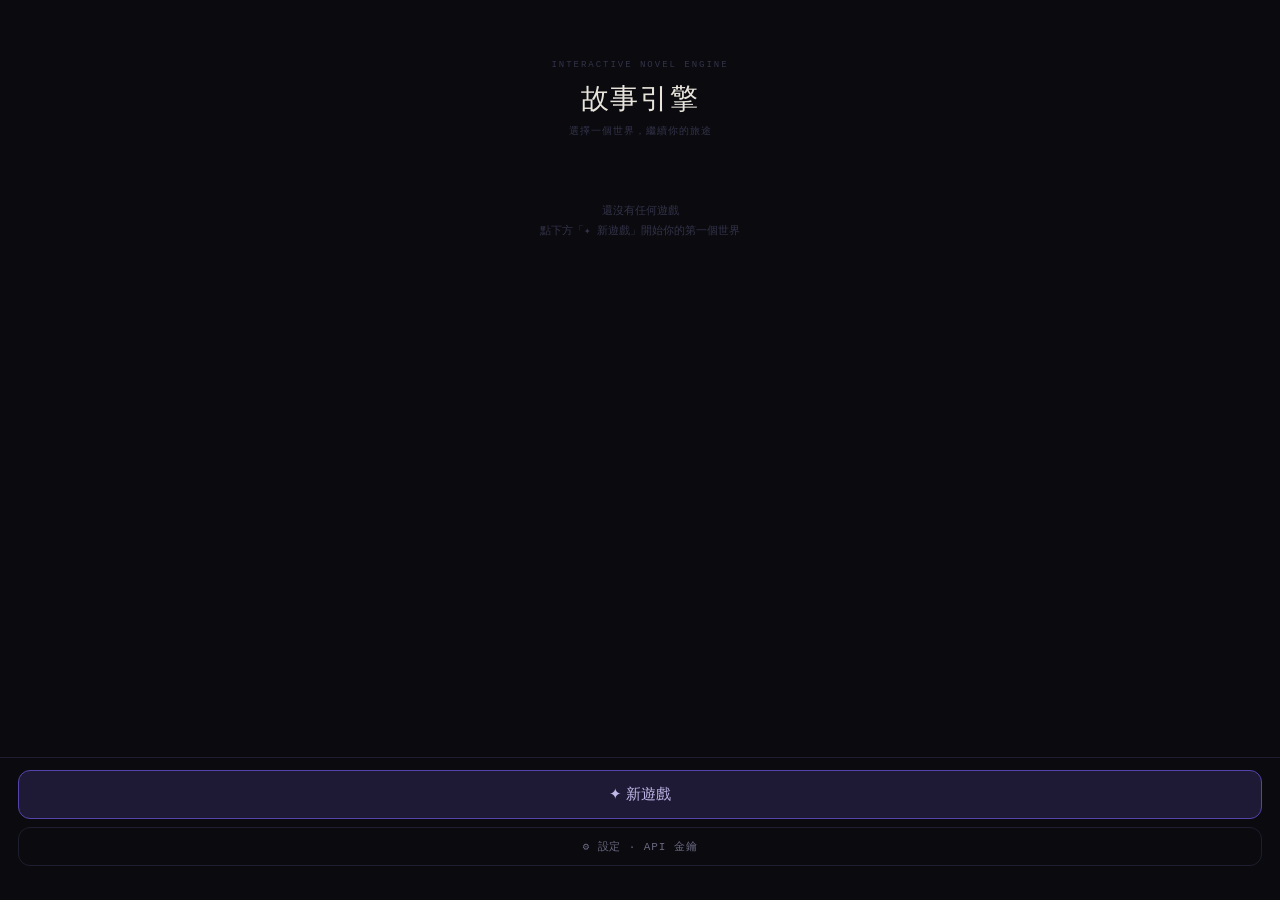
==== novel-engine.html @ ce4011a7 "Add files via upload" ====
<!DOCTYPE html>
<html lang="zh-Hant">
<head>
<meta charset="UTF-8">
<meta name="viewport" content="width=device-width, initial-scale=1.0, maximum-scale=1.0, user-scalable=no">
<title>故事引擎</title>
<style>
:root {
  --bg:#0a0a0f; --bg-card:#0f0f1a; --bg-input:#0d0d1f; --bg-hover:#14142a;
  --border:#1e1e30; --border-md:#2a2a40; --border-hi:#5544aa;
  --text-primary:#e8e4dc; --text-secondary:#c0bcd8; --text-muted:#6a6880; --text-dim:#33334a;
  --accent:#5544aa; --accent-light:#7766cc;
  --green:#44aa66; --amber:#cc9944; --red:#cc4455;
  --mono:'Courier New',Courier,monospace; --serif:Georgia,'Times New Roman',serif;
  --r:12px; --rs:8px;
}
*{margin:0;padding:0;box-sizing:border-box;-webkit-tap-highlight-color:transparent;}
html,body{height:100%;background:var(--bg);color:var(--text-primary);font-family:var(--serif);overflow:hidden;}

/* ── Router ── */
.screen{position:fixed;inset:0;display:flex;flex-direction:column;background:var(--bg);opacity:0;pointer-events:none;transition:opacity 0.18s;overflow:hidden;}
.screen.active{opacity:1;pointer-events:all;}

/* ── Shared ── */
.top-bar{padding:52px 18px 12px;display:flex;align-items:center;justify-content:space-between;border-bottom:1px solid var(--border);flex-shrink:0;}
.top-bar-title{font-size:15px;color:var(--text-primary);letter-spacing:.04em;}
.btn-back{font-family:var(--mono);font-size:11px;color:var(--accent-light);cursor:pointer;padding:4px 0;background:none;border:none;letter-spacing:.05em;}
.btn-back:active{opacity:.6;}

.scroll-body{flex:1;overflow-y:auto;-webkit-overflow-scrolling:touch;padding:18px 18px 32px;display:flex;flex-direction:column;gap:20px;}
.section{display:flex;flex-direction:column;gap:10px;}
.section-header{font-family:var(--mono);font-size:9px;color:var(--text-dim);letter-spacing:.2em;text-transform:uppercase;padding-bottom:6px;border-bottom:1px solid var(--border);}
.field-label{font-family:var(--mono);font-size:10px;color:#6666aa;letter-spacing:.1em;margin-bottom:5px;}
.field-hint{font-family:var(--mono);font-size:9px;color:var(--text-dim);line-height:1.55;margin-bottom:6px;}

.input-text{width:100%;background:var(--bg-input);border:1px solid var(--border-md);border-radius:var(--rs);padding:11px 13px;color:var(--text-secondary);font-family:var(--mono);font-size:12px;outline:none;caret-color:var(--accent-light);transition:border-color .15s;-webkit-appearance:none;}
.input-text:focus{border-color:var(--border-hi);}
.input-text::placeholder{color:var(--text-dim);}

.input-textarea{width:100%;background:var(--bg-input);border:1px solid var(--border-md);border-radius:var(--rs);padding:11px 13px;color:var(--text-secondary);font-family:var(--mono);font-size:11px;line-height:1.65;outline:none;resize:none;caret-color:var(--accent-light);transition:border-color .15s;-webkit-appearance:none;}
.input-textarea:focus{border-color:var(--border-hi);}
.input-textarea::placeholder{color:var(--text-dim);}

.bottom-bar{padding:13px 18px 34px;border-top:1px solid var(--border);display:flex;gap:10px;flex-shrink:0;}
.btn-primary{flex:1;padding:13px;background:#1e1a35;border:1px solid var(--border-hi);border-radius:var(--r);color:#c0b8e8;font-family:var(--serif);font-size:14px;cursor:pointer;text-align:center;transition:background .15s,opacity .15s;-webkit-appearance:none;}
.btn-primary:active{background:#2a2448;opacity:.9;}
.btn-primary:disabled{opacity:.4;cursor:not-allowed;}
.btn-ghost{padding:13px 16px;background:transparent;border:1px solid var(--border-md);border-radius:var(--r);color:var(--text-muted);font-family:var(--mono);font-size:11px;cursor:pointer;white-space:nowrap;transition:border-color .15s,opacity .15s;-webkit-appearance:none;}
.btn-ghost:active{opacity:.6;}

.spinner{display:inline-block;width:13px;height:13px;border:2px solid var(--border-md);border-top-color:var(--accent-light);border-radius:50%;animation:spin .7s linear infinite;vertical-align:middle;margin-right:6px;}
@keyframes spin{to{transform:rotate(360deg);}}

#toast{position:fixed;bottom:90px;left:50%;transform:translateX(-50%) translateY(16px);background:#1e1a35;border:1px solid var(--border-hi);border-radius:20px;padding:8px 18px;font-family:var(--mono);font-size:11px;color:#c0b8e8;opacity:0;pointer-events:none;transition:opacity .2s,transform .2s;z-index:9999;white-space:nowrap;max-width:90vw;text-align:center;}
#toast.show{opacity:1;transform:translateX(-50%) translateY(0);}

/* ── HOME ── */
.hero{padding:60px 18px 24px;text-align:center;flex-shrink:0;}
.hero-eyebrow{font-family:var(--mono);font-size:9px;color:var(--text-dim);letter-spacing:.22em;text-transform:uppercase;margin-bottom:10px;}
.hero-title{font-size:28px;color:var(--text-primary);letter-spacing:.06em;margin-bottom:6px;}
.hero-sub{font-family:var(--mono);font-size:10px;color:var(--text-dim);letter-spacing:.1em;}
.home-list-label{padding:0 18px 8px;font-family:var(--mono);font-size:9px;color:var(--text-dim);letter-spacing:.18em;text-transform:uppercase;flex-shrink:0;}
.game-list{flex:1;overflow-y:auto;-webkit-overflow-scrolling:touch;padding:0 18px 8px;display:flex;flex-direction:column;gap:8px;}
.game-card{width:100%;padding:14px;background:var(--bg-card);border:1px solid var(--border);border-radius:var(--r);cursor:pointer;display:flex;align-items:center;gap:12px;transition:border-color .15s,background .15s;text-align:left;-webkit-appearance:none;}
.game-card:active{background:var(--bg-hover);border-color:var(--border-md);}
.game-icon{width:46px;height:46px;border-radius:10px;background:#1a1a30;border:1px solid #2a2a45;display:flex;align-items:center;justify-content:center;font-size:22px;flex-shrink:0;}
.game-info{flex:1;min-width:0;}
.game-name{font-size:13px;color:var(--text-primary);margin-bottom:4px;white-space:nowrap;overflow:hidden;text-overflow:ellipsis;}
.game-meta{font-family:var(--mono);font-size:10px;color:var(--text-muted);}
.game-arrow{color:var(--border-md);font-size:16px;flex-shrink:0;}
.home-empty{padding:40px 18px;text-align:center;font-family:var(--mono);font-size:11px;color:var(--text-dim);line-height:1.8;}
.home-actions{padding:12px 18px 34px;display:flex;flex-direction:column;gap:8px;border-top:1px solid var(--border);flex-shrink:0;}
.btn-new-game{width:100%;padding:14px;background:#1e1a35;border:1px solid var(--border-hi);border-radius:var(--r);color:#c0b8e8;font-family:var(--serif);font-size:15px;cursor:pointer;text-align:center;transition:background .15s;-webkit-appearance:none;}
.btn-new-game:active{background:#2a2448;}
.btn-settings-link{width:100%;padding:11px;background:transparent;border:1px solid var(--border);border-radius:var(--r);color:var(--text-muted);font-family:var(--mono);font-size:11px;cursor:pointer;text-align:center;letter-spacing:.08em;transition:border-color .15s;-webkit-appearance:none;}
.btn-settings-link:active{opacity:.7;}

/* ── SETTINGS ── */
.api-row{display:flex;gap:8px;align-items:center;}
.api-input{flex:1;background:var(--bg-input);border:1px solid var(--border-md);border-radius:var(--rs);padding:10px 12px;color:#5566aa;font-family:var(--mono);font-size:11px;outline:none;-webkit-appearance:none;transition:border-color .15s;}
.api-input:focus{border-color:var(--border-hi);}
.api-badge{font-family:var(--mono);font-size:9px;padding:5px 10px;border-radius:20px;white-space:nowrap;flex-shrink:0;}
.badge-ok{background:#0e1a14;color:var(--green);border:1px solid #225533;}
.badge-none{background:#1a1a0e;color:var(--amber);border:1px solid #333322;}
.model-grid{display:flex;gap:7px;}
.model-chip{flex:1;padding:9px 6px;border-radius:var(--rs);background:var(--bg-card);border:1px solid var(--border-md);font-family:var(--mono);font-size:9px;color:var(--text-muted);text-align:center;cursor:pointer;line-height:1.6;transition:background .15s,border-color .15s,color .15s;-webkit-appearance:none;}
.model-chip.active{background:#1a1a30;border-color:var(--border-hi);color:#9988cc;}
.model-chip:active{opacity:.7;}
.prompt-block{background:#080810;border:1px solid var(--border);border-radius:var(--rs);overflow:hidden;}
.prompt-preview{padding:10px 12px;font-family:var(--mono);font-size:10px;color:#44445a;line-height:1.7;}
.prompt-footer{border-top:1px solid var(--border);padding:7px 12px;display:flex;justify-content:flex-end;}
.btn-edit-prompt{font-family:var(--mono);font-size:10px;color:var(--accent-light);cursor:pointer;background:none;border:none;letter-spacing:.05em;padding:2px 0;}
.btn-edit-prompt:active{opacity:.6;}
.interval-row{display:flex;align-items:center;gap:10px;}
.input-number{width:64px;background:var(--bg-input);border:1px solid var(--border-md);border-radius:var(--rs);padding:10px 12px;color:var(--text-secondary);font-family:var(--mono);font-size:16px;text-align:center;outline:none;-webkit-appearance:none;transition:border-color .15s;}
.input-number:focus{border-color:var(--border-hi);}
.interval-unit{font-family:var(--mono);font-size:11px;color:var(--text-muted);}
.btn-danger{width:100%;padding:12px 14px;background:#1a0e0e;border:1px solid #442222;border-radius:var(--rs);color:#884444;font-family:var(--mono);font-size:11px;cursor:pointer;text-align:left;letter-spacing:.05em;transition:background .15s;-webkit-appearance:none;}
.btn-danger:active{background:#220e0e;}
.version-note{text-align:center;font-family:var(--mono);font-size:9px;color:#1e1e2e;letter-spacing:.12em;padding:4px 0 8px;}

/* ── STEP BAR ── */
.step-bar{padding:12px 18px;display:flex;align-items:center;border-bottom:1px solid var(--border);flex-shrink:0;}
.step-dot{width:22px;height:22px;border-radius:50%;display:flex;align-items:center;justify-content:center;font-family:var(--mono);font-size:10px;flex-shrink:0;transition:background .2s,border-color .2s;}
.step-dot.done{background:#1e1a35;border:1px solid var(--border-hi);color:#9988cc;}
.step-dot.current{background:var(--accent);border:1px solid var(--accent-light);color:#fff;}
.step-dot.pending{background:var(--bg-card);border:1px solid var(--border-md);color:var(--text-dim);}
.step-line{flex:1;height:1px;background:var(--border);}
.step-line.done{background:#3a3a70;}
.step-head{padding:16px 18px 4px;flex-shrink:0;}
.step-num{font-family:var(--mono);font-size:9px;color:var(--accent-light);letter-spacing:.15em;margin-bottom:5px;}
.step-title{font-size:17px;color:var(--text-primary);line-height:1.3;}
.step-desc{font-family:var(--mono);font-size:10px;color:var(--text-muted);margin-top:5px;line-height:1.55;}

/* ── STEP 2 TAGS ── */
.analyze-box{background:#080818;border:1px solid #2a2a50;border-radius:var(--r);padding:14px;display:flex;flex-direction:column;gap:14px;}
.analyze-group{display:flex;flex-direction:column;gap:6px;}
.analyze-label{font-family:var(--mono);font-size:9px;color:var(--accent-light);letter-spacing:.15em;text-transform:uppercase;}
.analyze-text{font-size:12px;color:var(--text-secondary);line-height:1.6;}
.tag-row{display:flex;gap:6px;flex-wrap:wrap;align-items:center;}
.etag{display:inline-flex;align-items:center;gap:3px;padding:3px 7px 3px 9px;border-radius:20px;font-family:var(--mono);font-size:9px;}
.etag.blue{background:#1a1a35;color:#7788cc;border:1px solid #2a2a55;}
.etag.green{background:#1a2a20;color:var(--green);border:1px solid #2a4030;}
.etag.amber{background:#2a1e10;color:var(--amber);border:1px solid #40301a;}
.etag-x{font-size:11px;opacity:.45;cursor:pointer;padding:0 1px;transition:opacity .15s;line-height:1;background:none;border:none;color:inherit;}
.etag-x:hover,.etag-x:active{opacity:1;}
.btn-tag-add{padding:3px 10px;border-radius:20px;font-family:var(--mono);font-size:10px;color:var(--text-dim);border:1px dashed var(--border-md);cursor:pointer;background:transparent;transition:border-color .15s,color .15s;-webkit-appearance:none;}
.btn-tag-add:active{border-color:var(--border-hi);color:var(--accent-light);}

/* ── STEP 3 CHAR ── */
.char-block{background:#080810;border:1px solid var(--border);border-radius:var(--r);overflow:hidden;margin-bottom:8px;}
.char-block-header{padding:9px 13px;border-bottom:1px solid var(--border);display:flex;justify-content:space-between;align-items:center;font-family:var(--mono);font-size:9px;color:var(--text-dim);letter-spacing:.1em;}
.btn-char-rm{color:var(--red);cursor:pointer;background:none;border:none;font-family:var(--mono);font-size:9px;padding:0;opacity:.6;transition:opacity .15s;}
.btn-char-rm:active{opacity:1;}
.char-parsed{padding:12px 14px;}
.char-row{display:flex;gap:8px;margin-bottom:6px;align-items:center;}
.char-key{font-family:var(--mono);font-size:9px;color:var(--text-dim);width:52px;flex-shrink:0;letter-spacing:.05em;}
.char-input{flex:1;background:var(--bg-input);border:1px solid var(--border-md);border-radius:6px;padding:6px 9px;color:var(--text-secondary);font-family:var(--mono);font-size:11px;outline:none;-webkit-appearance:none;transition:border-color .15s;}
.char-input:focus{border-color:var(--border-hi);}
.char-input-sm{width:60px;background:var(--bg-input);border:1px solid var(--border-md);border-radius:6px;padding:6px 8px;color:var(--text-secondary);font-family:var(--mono);font-size:11px;text-align:center;outline:none;-webkit-appearance:none;}
.btn-add-char{width:100%;padding:12px;text-align:center;font-family:var(--mono);font-size:11px;color:var(--text-dim);cursor:pointer;background:none;border:none;letter-spacing:.08em;transition:color .15s;}
.btn-add-char:active{color:var(--accent-light);}

/* ── STEP 4 MODULES ── */
.toggle-row{display:flex;align-items:center;justify-content:space-between;padding:12px 0;border-bottom:1px solid #14141e;}
.toggle-info{flex:1;}
.toggle-label{font-size:13px;color:var(--text-secondary);}
.toggle-sub{font-family:var(--mono);font-size:10px;color:var(--text-muted);margin-top:2px;}
.toggle-switch{width:40px;height:24px;border-radius:12px;position:relative;cursor:pointer;flex-shrink:0;transition:background .2s;border:none;outline:none;}
.toggle-switch.on{background:var(--accent);}
.toggle-switch.off{background:#1e1e30;border:1px solid var(--border-md);}
.toggle-knob{position:absolute;top:4px;width:16px;height:16px;border-radius:50%;background:#fff;transition:left .2s;pointer-events:none;}
.toggle-switch.on .toggle-knob{left:20px;}
.toggle-switch.off .toggle-knob{left:4px;}
.custom-fields{display:flex;flex-direction:column;gap:7px;}
.custom-field-row{display:flex;gap:8px;align-items:center;}
.input-field-name{flex:1;background:var(--bg-input);border:1px solid var(--border-md);border-radius:var(--rs);padding:9px 11px;font-family:var(--mono);font-size:11px;color:#8888cc;outline:none;-webkit-appearance:none;transition:border-color .15s;}
.input-field-name:focus{border-color:var(--border-hi);}
.input-field-val{width:56px;background:var(--bg-input);border:1px solid var(--border-md);border-radius:var(--rs);padding:9px 8px;font-family:var(--mono);font-size:12px;color:#6666aa;text-align:center;outline:none;-webkit-appearance:none;}
.input-field-val:focus{border-color:var(--border-hi);}
.btn-del-field{width:28px;height:28px;display:flex;align-items:center;justify-content:center;background:none;border:1px solid #332222;border-radius:6px;color:#664444;font-size:14px;cursor:pointer;flex-shrink:0;transition:border-color .15s,color .15s;-webkit-appearance:none;}
.btn-del-field:active{border-color:var(--red);color:var(--red);}
.btn-add-field{padding:9px 14px;border-radius:var(--rs);background:var(--bg-card);border:1px dashed var(--border-md);font-family:var(--mono);font-size:11px;color:var(--text-dim);cursor:pointer;text-align:center;width:100%;transition:border-color .15s,color .15s;-webkit-appearance:none;}
.btn-add-field:active{border-color:var(--border-hi);color:var(--accent-light);}

/* ── STEP 5 SUMMARY ── */
.summary-box{background:#080818;border:1px solid #2a2a50;border-radius:var(--r);padding:14px;display:flex;flex-direction:column;gap:11px;}
.summary-row{display:flex;flex-direction:column;gap:3px;}
.summary-key{font-family:var(--mono);font-size:9px;color:var(--accent-light);letter-spacing:.12em;text-transform:uppercase;}
.summary-val{font-size:12px;color:var(--text-secondary);line-height:1.5;}
.summary-tags{display:flex;gap:5px;flex-wrap:wrap;margin-top:2px;}
.stag{padding:2px 9px;border-radius:20px;font-family:var(--mono);font-size:9px;background:#1a2a20;color:var(--green);border:1px solid #2a4030;}

/* ═══════════════════════════════
   GAME SCREEN
═══════════════════════════════ */
.game-top{padding:44px 16px 0;display:flex;align-items:center;justify-content:space-between;flex-shrink:0;}
.chapter-tag{font-family:var(--mono);font-size:10px;color:var(--accent-light);letter-spacing:.12em;}
.btn-gear{width:30px;height:30px;border-radius:8px;background:var(--bg-card);border:1px solid var(--border-md);display:flex;align-items:center;justify-content:center;font-size:13px;cursor:pointer;-webkit-appearance:none;}
.btn-gear:active{opacity:.6;}

/* stat strip */
.stat-strip{padding:8px 16px;display:flex;gap:8px;overflow-x:auto;scrollbar-width:none;flex-shrink:0;border-bottom:1px solid var(--border);}
.stat-strip::-webkit-scrollbar{display:none;}
.stat-pill{flex-shrink:0;padding:4px 10px;border-radius:20px;background:var(--bg-card);border:1px solid var(--border-md);font-family:var(--mono);font-size:10px;color:#aaaacc;white-space:nowrap;display:flex;align-items:center;gap:5px;}
.stat-dot{width:5px;height:5px;border-radius:50%;}
.dot-blue{background:#6688ff;} .dot-pink{background:#ff6688;} .dot-amber{background:#ffaa44;} .dot-red{background:#ff4455;}

/* sidequest banner */
.sq-banner{margin:8px 16px 0;padding:10px 14px;background:#0e1a14;border:1px solid #22553a;border-left:3px solid var(--green);border-radius:8px;display:flex;align-items:center;gap:10px;cursor:pointer;flex-shrink:0;}
.sq-banner:active{opacity:.8;}
.sq-text{flex:1;}
.sq-label{font-family:var(--mono);font-size:9px;color:var(--green);letter-spacing:.12em;margin-bottom:2px;}
.sq-title{font-size:12px;color:#c0dcc8;line-height:1.4;}
.sq-timer{font-family:var(--mono);font-size:10px;color:var(--amber);flex-shrink:0;}

/* story */
.story-area{flex:1;overflow-y:auto;-webkit-overflow-scrolling:touch;padding:14px 18px 10px;scrollbar-width:none;}
.story-area::-webkit-scrollbar{display:none;}
.neuro-box{background:#0d0d1f;border:1px solid #2233aa44;border-left:2px solid #4455cc;border-radius:6px;padding:10px 12px;margin-bottom:14px;font-family:var(--mono);font-size:10px;color:#5566bb;line-height:1.7;}
.neuro-header{color:#7788dd;font-size:9px;letter-spacing:.15em;margin-bottom:6px;}
.story-text{font-size:14px;line-height:1.85;color:#d8d4cc;margin-bottom:12px;}
.story-text p+p{margin-top:10px;}
.story-dialogue{font-size:14px;line-height:1.8;color:var(--text-primary);padding-left:12px;border-left:2px solid #3a3a5a;margin:10px 0;font-style:italic;}
.story-thinking{font-family:var(--mono);font-size:11px;color:var(--text-muted);line-height:1.6;padding:8px 12px;background:#0a0a18;border-radius:6px;margin:10px 0;}

/* choices */
.choices-area{padding:10px 16px 12px;display:flex;flex-direction:column;gap:7px;border-top:1px solid var(--border);flex-shrink:0;}
.choice-btn{width:100%;padding:11px 14px;background:var(--bg-card);border:1px solid var(--border-md);border-radius:10px;color:#c8c4dc;font-family:var(--serif);font-size:13px;line-height:1.5;text-align:left;cursor:pointer;display:flex;align-items:flex-start;gap:10px;transition:background .15s,border-color .15s;-webkit-appearance:none;}
.choice-btn:active{background:var(--bg-hover);border-color:var(--border-hi);}
.choice-label{font-family:var(--mono);font-size:10px;color:#5566aa;letter-spacing:.1em;padding-top:2px;flex-shrink:0;}
.custom-input-wrap{display:none;position:relative;margin-top:4px;}
.custom-input-wrap.open{display:block;}
.custom-input{width:100%;background:var(--bg-input);border:1px solid #33335a;border-radius:10px;padding:10px 44px 10px 14px;color:#d0ccdc;font-family:var(--serif);font-size:13px;line-height:1.5;outline:none;resize:none;min-height:44px;caret-color:var(--accent-light);-webkit-appearance:none;}
.custom-input::placeholder{color:var(--text-dim);}
.custom-input:focus{border-color:var(--border-hi);}
.btn-custom-send{position:absolute;right:10px;bottom:10px;width:28px;height:28px;border-radius:8px;background:#1e1e3a;border:1px solid var(--border-hi);color:#8877cc;font-size:13px;cursor:pointer;display:flex;align-items:center;justify-content:center;-webkit-appearance:none;}
.btn-custom-send:active{background:var(--accent);}
.btn-custom-toggle{width:100%;padding:9px 14px;background:var(--bg-card);border:1px dashed var(--border-md);border-radius:10px;color:#55558a;font-family:var(--mono);font-size:11px;letter-spacing:.08em;cursor:pointer;text-align:left;-webkit-appearance:none;transition:border-color .15s,color .15s;}
.btn-custom-toggle.open{border-color:var(--border-hi);color:var(--accent-light);}
.btn-custom-toggle:active{opacity:.7;}

/* ── BOTTOM NAV ── */
.bottom-nav{padding:8px 0 28px;display:flex;justify-content:space-around;border-top:1px solid var(--border);flex-shrink:0;background:var(--bg);}
.nav-tab{display:flex;flex-direction:column;align-items:center;gap:3px;padding:6px 18px;border-radius:8px;cursor:pointer;color:var(--text-dim);font-family:var(--mono);font-size:9px;letter-spacing:.05em;background:none;border:none;transition:color .15s;-webkit-appearance:none;}
.nav-tab.active{color:var(--accent-light);}
.nav-tab:active{opacity:.7;}
.nav-tab-icon{font-size:17px;}

/* ═══ QUEST TAB ═══ */
.tab-page{flex:1;overflow-y:auto;-webkit-overflow-scrolling:touch;display:flex;flex-direction:column;scrollbar-width:none;}
.tab-page::-webkit-scrollbar{display:none;}
.tab-header{padding:14px 18px 10px;border-bottom:1px solid var(--border);flex-shrink:0;}
.tab-title{font-size:15px;color:var(--text-primary);letter-spacing:.05em;}
.tab-sub{font-family:var(--mono);font-size:10px;color:var(--text-dim);margin-top:2px;letter-spacing:.1em;}
.sect-label{padding:10px 18px 6px;font-family:var(--mono);font-size:9px;color:var(--text-dim);letter-spacing:.15em;text-transform:uppercase;flex-shrink:0;}
.quest-list{padding:0 18px 6px;display:flex;flex-direction:column;gap:7px;flex-shrink:0;}
.quest-card{padding:12px 14px;border-radius:10px;border:1px solid;}
.quest-card.qmain{background:#0e0e20;border-color:#333388;}
.quest-card.qside{background:#0e1a14;border-color:#225533;}
.quest-card.qtimed{background:#1a100e;border-color:#553322;}
.quest-type{font-family:var(--mono);font-size:9px;letter-spacing:.1em;margin-bottom:4px;}
.qmain .quest-type{color:#6677cc;} .qside .quest-type{color:var(--green);} .qtimed .quest-type{color:var(--amber);}
.quest-title{font-size:12px;color:#d0cce0;margin-bottom:5px;line-height:1.4;}
.quest-desc{font-size:11px;color:var(--text-muted);line-height:1.5;}
.quest-footer{display:flex;justify-content:space-between;align-items:center;margin-top:8px;}
.quest-timer-badge{font-family:var(--mono);font-size:10px;color:var(--amber);background:#2a1a10;border:1px solid #553322;border-radius:20px;padding:2px 8px;}
.btn-quest-go{font-family:var(--mono);font-size:9px;padding:4px 10px;border-radius:20px;border:1px solid var(--border-hi);background:#1a1a30;color:#8888cc;cursor:pointer;letter-spacing:.08em;-webkit-appearance:none;}
.btn-quest-go:active{background:var(--accent);}
.tab-divider{height:1px;background:var(--border);margin:6px 18px 0;flex-shrink:0;}

/* ═══ LOG TAB ═══ */
.filter-row{padding:8px 18px;display:flex;gap:8px;align-items:center;border-bottom:1px solid var(--border);flex-shrink:0;}
.search-input{flex:1;background:var(--bg-card);border:1px solid var(--border-md);border-radius:8px;padding:7px 11px;color:var(--text-secondary);font-family:var(--mono);font-size:11px;outline:none;-webkit-appearance:none;}
.search-input::placeholder{color:var(--text-dim);}
.search-input:focus{border-color:var(--border-hi);}
.filter-chip{padding:6px 11px;border-radius:20px;font-family:var(--mono);font-size:10px;cursor:pointer;white-space:nowrap;border:1px solid var(--border-md);color:var(--text-muted);background:var(--bg-card);-webkit-appearance:none;transition:background .15s,border-color .15s,color .15s;}
.filter-chip.active{background:#1e1a35;border-color:var(--border-hi);color:#9988cc;}
.filter-chip:active{opacity:.7;}
.log-list{flex:1;overflow-y:auto;-webkit-overflow-scrolling:touch;padding:10px 18px;display:flex;flex-direction:column;gap:7px;scrollbar-width:none;}
.log-list::-webkit-scrollbar{display:none;}
.log-entry{padding:12px 14px;background:var(--bg-card);border:1px solid var(--border);border-radius:10px;cursor:pointer;transition:border-color .15s;}
.log-entry.open{border-color:var(--border-hi);background:var(--bg-hover);}
.log-entry:active{opacity:.8;}
.log-page{font-family:var(--mono);font-size:9px;color:#5566aa;letter-spacing:.15em;margin-bottom:3px;}
.log-title{font-size:12px;color:#d0ccdc;margin-bottom:5px;line-height:1.4;}
.log-meta{font-family:var(--mono);font-size:10px;color:#3a3a55;margin-bottom:6px;}
.log-tags{display:flex;gap:5px;flex-wrap:wrap;}
.log-tag{padding:2px 7px;border-radius:20px;font-family:var(--mono);font-size:9px;}
.tag-main{background:#1a1a35;color:#6677cc;border:1px solid #2a2a50;}
.tag-side{background:#1a2a20;color:var(--green);border:1px solid #2a4030;}
.tag-event{background:#1a1a35;color:#6677cc;border:1px solid #2a2a50;}
.tag-relation{background:#1a2a20;color:var(--green);border:1px solid #2a4030;}
.tag-item{background:#2a1a15;color:var(--amber);border:1px solid #402a20;}
.tag-threat{background:#2a1a1a;color:var(--red);border:1px solid #402020;}
.log-detail{margin-top:8px;padding-top:8px;border-top:1px solid var(--border);}
.detail-label{font-family:var(--mono);font-size:9px;color:#5566aa;letter-spacing:.1em;margin-bottom:3px;}
.detail-text{font-size:11px;color:#9a98b0;line-height:1.55;margin-bottom:8px;}

/* ═══ CHAR TAB ═══ */
.char-list{flex:1;overflow-y:auto;-webkit-overflow-scrolling:touch;padding:10px 18px;display:flex;flex-direction:column;gap:8px;scrollbar-width:none;}
.char-list::-webkit-scrollbar{display:none;}
.char-card{padding:14px;background:var(--bg-card);border:1px solid var(--border);border-radius:var(--r);}
.char-header{display:flex;align-items:center;gap:12px;margin-bottom:10px;}
.char-avatar{width:42px;height:42px;border-radius:50%;background:#1e1e35;border:1px solid #33335a;display:flex;align-items:center;justify-content:center;font-size:20px;flex-shrink:0;}
.char-name{font-size:13px;color:var(--text-primary);margin-bottom:3px;}
.char-role{font-family:var(--mono);font-size:10px;color:#55559a;}
.char-relation-tag{display:inline-block;padding:2px 8px;border-radius:20px;font-family:var(--mono);font-size:9px;background:#1a1a35;color:#7788cc;border:1px solid #2a2a55;white-space:nowrap;}
.char-relation-tag.threat{background:#1a0f0f;color:var(--red);border-color:#4a2030;}
.affinity-row{display:flex;justify-content:space-between;font-family:var(--mono);font-size:9px;color:var(--text-dim);margin-bottom:4px;}
.bar-track{height:3px;background:#1e1e30;border-radius:3px;overflow:hidden;}
.bar-fill{height:100%;border-radius:3px;background:linear-gradient(90deg,#4455aa,#8866dd);}
.bar-fill.threat{background:linear-gradient(90deg,#aa2233,#cc3344);}
.char-note{margin-top:8px;font-size:11px;color:#55556a;line-height:1.5;font-style:italic;}

/* ═══ RESULT SCREEN ═══ */
.result-area{flex:1;overflow-y:auto;-webkit-overflow-scrolling:touch;padding:24px 18px;scrollbar-width:none;}
.result-area::-webkit-scrollbar{display:none;}
.result-header{text-align:center;margin-bottom:24px;}
.result-icon{font-size:42px;margin-bottom:10px;}
.result-type{font-family:var(--mono);font-size:10px;color:var(--green);letter-spacing:.15em;margin-bottom:6px;}
.result-title{font-size:18px;color:var(--text-primary);line-height:1.4;}
.result-section{margin-bottom:16px;}
.result-section-label{font-family:var(--mono);font-size:9px;color:var(--text-dim);letter-spacing:.15em;text-transform:uppercase;margin-bottom:8px;padding-bottom:5px;border-bottom:1px solid var(--border);}
.result-item{display:flex;align-items:flex-start;gap:10px;padding:7px 0;border-bottom:1px solid #14141e;font-size:13px;color:#c0bcd8;line-height:1.5;}
.result-item-icon{flex-shrink:0;font-size:14px;}
.result-summary{font-size:13px;color:#888898;line-height:1.7;padding:12px 14px;background:#0e0e1a;border:1px solid var(--border);border-radius:8px;margin-bottom:16px;}
.btn-result-back{width:100%;padding:14px;background:#1e1a35;border:1px solid var(--border-hi);border-radius:var(--r);color:#c0b8e8;font-family:var(--serif);font-size:14px;cursor:pointer;text-align:center;margin-top:8px;-webkit-appearance:none;}
.btn-result-back:active{background:#2a2448;}

/* ═══ MODAL ═══ */
.modal-overlay{position:absolute;inset:0;background:rgba(5,5,15,.78);display:flex;align-items:flex-end;z-index:100;padding-bottom:80px;}
.modal-sheet{width:100%;background:#12121e;border-top:1px solid var(--border-md);border-radius:20px 20px 0 0;padding:20px 20px 28px;}
.modal-handle{width:36px;height:3px;background:var(--border-md);border-radius:3px;margin:0 auto 16px;}
.modal-badge{display:inline-block;padding:3px 10px;border-radius:20px;font-family:var(--mono);font-size:9px;letter-spacing:.12em;margin-bottom:10px;}
.badge-side{background:#0e1a14;color:var(--green);border:1px solid #225533;}
.badge-timed{background:#1a100e;color:var(--amber);border:1px solid #553322;}
.modal-title{font-size:16px;color:var(--text-primary);margin-bottom:8px;line-height:1.4;}
.modal-desc{font-size:13px;color:#888898;line-height:1.6;margin-bottom:6px;}
.modal-timer-line{font-family:var(--mono);font-size:11px;color:var(--amber);margin-bottom:14px;}
.modal-reward{background:#0e0e1a;border:1px solid var(--border-md);border-radius:8px;padding:10px 12px;margin-bottom:16px;}
.modal-reward-label{font-family:var(--mono);font-size:9px;color:#55558a;letter-spacing:.12em;margin-bottom:6px;}
.modal-reward-item{font-size:12px;color:#aaa8c0;line-height:1.7;}
.modal-btns{display:flex;gap:10px;}
.btn-modal-primary{flex:1;padding:12px;background:#1e1a35;border:1px solid var(--border-hi);border-radius:10px;color:#c0b8e8;font-family:var(--serif);font-size:13px;cursor:pointer;text-align:center;-webkit-appearance:none;}
.btn-modal-primary:active{background:#2a2448;}
.btn-modal-secondary{padding:12px 16px;background:var(--bg-card);border:1px solid var(--border-md);border-radius:10px;color:#55558a;font-family:var(--mono);font-size:11px;cursor:pointer;white-space:nowrap;-webkit-appearance:none;}
.btn-modal-secondary:active{opacity:.7;}
</style>
</head>
<body>
<div id="toast"></div>

<!-- ══ HOME ══ -->
<div class="screen active" id="screen-home">
  <div class="hero">
    <div class="hero-eyebrow">Interactive Novel Engine</div>
    <div class="hero-title">故事引擎</div>
    <div class="hero-sub">選擇一個世界，繼續你的旅途</div>
  </div>
  <div class="home-list-label" id="home-list-label">▸ 進行中的遊戲</div>
  <div class="game-list" id="game-list"></div>
  <div class="home-actions">
    <button class="btn-new-game" onclick="goTo('screen-new-step1')">✦ 新遊戲</button>
    <button class="btn-settings-link" onclick="goTo('screen-settings')">⚙ 設定 · API 金鑰</button>
  </div>
</div>

<!-- ══ SETTINGS ══ -->
<div class="screen" id="screen-settings">
  <div class="top-bar">
    <button class="btn-back" onclick="goBack()">← 返回</button>
    <div class="top-bar-title">設定</div>
    <div style="width:48px"></div>
  </div>
  <div class="scroll-body">
    <div class="section">
      <div class="section-header">▸ API 金鑰</div>
      <div>
        <div class="field-label">GEMINI API KEY</div>
        <div class="api-row">
          <input class="api-input" id="gemini-key-input" type="password" placeholder="AIzaSy••••••••" oninput="onApiKeyChange()">
          <div class="api-badge badge-none" id="gemini-key-badge">未設定</div>
        </div>
      </div>
      <div>
        <div class="field-label">CLAUDE API KEY（備用）</div>
        <div class="api-row">
          <input class="api-input" id="claude-key-input" type="password" placeholder="sk-ant-••••••••" oninput="onApiKeyChange()">
          <div class="api-badge badge-none" id="claude-key-badge">未設定</div>
        </div>
      </div>
      <div>
        <div class="field-label">使用模型</div>
        <div class="model-grid">
          <button class="model-chip" data-model="gemini-2.5-flash-lite" onclick="selectModel(this)">3.1<br>Flash Lite</button>
          <button class="model-chip active" data-model="gemini-2.5-flash" onclick="selectModel(this)">3.5<br>Flash</button>
          <button class="model-chip" data-model="gemini-2.5-pro" onclick="selectModel(this)">3.1<br>Pro</button>
          <button class="model-chip" data-model="claude" onclick="selectModel(this)">Claude<br>Sonnet</button>
        </div>
      </div>
    </div>
    <div class="section">
      <div class="section-header">▸ 摘要 Prompt</div>
      <div>
        <div class="field-label">短摘要觸發間隔</div>
        <div class="interval-row">
          <input class="input-number" id="interval-short" type="number" min="3" max="50" value="10">
          <span class="interval-unit">回合觸發一次</span>
        </div>
      </div>
      <div>
        <div class="field-label">短摘要 Prompt</div>
        <div class="prompt-block">
          <div class="prompt-preview" id="prompt-short-preview"></div>
          <div class="prompt-footer"><button class="btn-edit-prompt" onclick="editPrompt('short')">✎ 編輯</button></div>
        </div>
      </div>
      <div>
        <div class="field-label">深度歸檔觸發間隔</div>
        <div class="interval-row">
          <input class="input-number" id="interval-deep" type="number" min="10" max="100" value="20">
          <span class="interval-unit">回合觸發一次</span>
        </div>
      </div>
      <div>
        <div class="field-label">深度歸檔 Prompt</div>
        <div class="prompt-block">
          <div class="prompt-preview" id="prompt-deep-preview"></div>
          <div class="prompt-footer"><button class="btn-edit-prompt" onclick="editPrompt('deep')">✎ 編輯</button></div>
        </div>
      </div>
    </div>
    <div class="section">
      <div class="section-header">▸ 存檔</div>
      <button class="btn-danger" onclick="exportCapsule()">⬡ 匯出時空膠囊</button>
      <button class="btn-danger" onclick="confirmClearAll()">⚠ 清除所有遊戲資料</button>
    </div>
    <div class="version-note">INTERACTIVE NOVEL ENGINE · v0.1</div>
  </div>
  <div class="bottom-bar">
    <button class="btn-primary" onclick="saveSettings()">儲存設定</button>
  </div>
</div>

<!-- ══ PROMPT EDITOR ══ -->
<div class="screen" id="screen-prompt-editor">
  <div class="top-bar">
    <button class="btn-back" onclick="goBack()">← 取消</button>
    <div class="top-bar-title" id="prompt-editor-title">編輯 Prompt</div>
    <div style="width:48px"></div>
  </div>
  <div class="scroll-body" style="gap:10px">
    <div class="field-hint">此 Prompt 將在觸發時送給 AI 產出摘要。</div>
    <textarea class="input-textarea" id="prompt-editor-ta" style="min-height:320px"></textarea>
  </div>
  <div class="bottom-bar">
    <button class="btn-ghost" onclick="goBack()">取消</button>
    <button class="btn-primary" onclick="savePrompt()">儲存</button>
  </div>
</div>

<!-- ══ NEW GAME STEP 1 ══ -->
<div class="screen" id="screen-new-step1">
  <div class="top-bar">
    <button class="btn-back" onclick="goBack()">← 取消</button>
    <div class="top-bar-title">新遊戲</div>
    <div style="width:48px"></div>
  </div>
  <div class="step-bar">
    <div class="step-dot current">1</div><div class="step-line"></div>
    <div class="step-dot pending">2</div><div class="step-line"></div>
    <div class="step-dot pending">3</div><div class="step-line"></div>
    <div class="step-dot pending">4</div><div class="step-line"></div>
    <div class="step-dot pending">5</div>
  </div>
  <div class="step-head">
    <div class="step-num">STEP 01 / 05</div>
    <div class="step-title">貼入世界觀設定</div>
    <div class="step-desc">貼入現有模擬器 prompt 或自由描述，AI 會自動分析並預填後續設定。</div>
  </div>
  <div class="scroll-body" style="gap:14px">
    <div>
      <div class="field-label">遊戲名稱</div>
      <input class="input-text" id="new-game-name" placeholder="例：哨兵嚮導 · 帝國白塔篇" maxlength="40">
    </div>
    <div>
      <div class="field-label">世界觀 / 設定文</div>
      <div class="field-hint">可以貼現有 prompt 或自由描述，AI 將自動識別類型與所需欄位。</div>
      <textarea class="input-textarea" id="new-game-worldview" rows="12" placeholder="貼入你的模擬器設定、角色卡、或世界觀說明……"></textarea>
    </div>
  </div>
  <div class="bottom-bar">
    <button class="btn-primary" id="btn-analyze" onclick="runAnalysis()">自動分析 →</button>
  </div>
</div>

<!-- ══ NEW GAME STEP 2 ══ -->
<div class="screen" id="screen-new-step2">
  <div class="top-bar">
    <button class="btn-back" onclick="goBack()">← 返回</button>
    <div class="top-bar-title">新遊戲</div>
    <div style="width:48px"></div>
  </div>
  <div class="step-bar">
    <div class="step-dot done">✓</div><div class="step-line done"></div>
    <div class="step-dot current">2</div><div class="step-line"></div>
    <div class="step-dot pending">3</div><div class="step-line"></div>
    <div class="step-dot pending">4</div><div class="step-line"></div>
    <div class="step-dot pending">5</div>
  </div>
  <div class="step-head">
    <div class="step-num">STEP 02 / 05</div>
    <div class="step-title">確認分析結果</div>
    <div class="step-desc">點 ✕ 刪除不需要的 tag，點 ＋ 自行新增。</div>
  </div>
  <div class="scroll-body" style="gap:14px">
    <div class="analyze-box">
      <div class="analyze-group">
        <div class="analyze-label">世界觀類型</div>
        <div class="tag-row" id="tags-world"></div>
      </div>
      <div class="analyze-group">
        <div class="analyze-label">建議開啟欄位</div>
        <div class="tag-row" id="tags-fields"></div>
      </div>
      <div class="analyze-group">
        <div class="analyze-label">偵測到的敘事風格</div>
        <div class="analyze-text" id="detected-style">—</div>
      </div>
    </div>
    <div>
      <div class="field-label">敘事風格補充（可自填）</div>
      <div class="field-hint">這段文字會直接加入 AI 的 system prompt。</div>
      <textarea class="input-textarea" id="style-supplement" rows="4" placeholder="例：輸出請帶科技感資訊框，選項風格幽默，角色不得使用霸總詞彙……"></textarea>
    </div>
  </div>
  <div class="bottom-bar">
    <button class="btn-ghost" onclick="goBack()">重新分析</button>
    <button class="btn-primary" onclick="goTo('screen-new-step3')">下一步 →</button>
  </div>
</div>

<!-- ══ NEW GAME STEP 3 ══ -->
<div class="screen" id="screen-new-step3">
  <div class="top-bar">
    <button class="btn-back" onclick="goBack()">← 返回</button>
    <div class="top-bar-title">新遊戲</div>
    <div style="width:48px"></div>
  </div>
  <div class="step-bar">
    <div class="step-dot done">✓</div><div class="step-line done"></div>
    <div class="step-dot done">✓</div><div class="step-line done"></div>
    <div class="step-dot current">3</div><div class="step-line"></div>
    <div class="step-dot pending">4</div><div class="step-line"></div>
    <div class="step-dot pending">5</div>
  </div>
  <div class="step-head">
    <div class="step-num">STEP 03 / 05</div>
    <div class="step-title">貼入角色卡</div>
    <div class="step-desc">貼入角色卡文字，AI 自動解析，解析完可手動微調。可以一次貼多個角色。</div>
  </div>
  <div class="scroll-body" style="gap:14px">
    <div>
      <div class="field-label">角色卡原文</div>
      <textarea class="input-textarea" id="charcard-input" rows="6" placeholder="姓名：雷恩·沃爾克&#10;職業：帝國首席哨兵 · S級&#10;精神體：白牙（銀白巨狼）&#10;…"></textarea>
      <div style="margin-top:8px">
        <button class="btn-ghost" id="btn-parse-char" style="width:100%;text-align:center" onclick="parseCharCards()">解析角色卡 →</button>
      </div>
    </div>
    <div id="parsed-chars-area" style="display:none">
      <div class="field-label">解析結果 · 可微調</div>
      <div id="parsed-chars-list"></div>
      <button class="btn-add-char" onclick="addBlankChar()">＋ 手動新增角色</button>
    </div>
  </div>
  <div class="bottom-bar">
    <button class="btn-ghost" onclick="goBack()">← 上一步</button>
    <button class="btn-primary" onclick="goTo('screen-new-step4')">下一步 →</button>
  </div>
</div>

<!-- ══ NEW GAME STEP 4 ══ -->
<div class="screen" id="screen-new-step4">
  <div class="top-bar">
    <button class="btn-back" onclick="goBack()">← 返回</button>
    <div class="top-bar-title">新遊戲</div>
    <div style="width:48px"></div>
  </div>
  <div class="step-bar">
    <div class="step-dot done">✓</div><div class="step-line done"></div>
    <div class="step-dot done">✓</div><div class="step-line done"></div>
    <div class="step-dot done">✓</div><div class="step-line done"></div>
    <div class="step-dot current">4</div><div class="step-line"></div>
    <div class="step-dot pending">5</div>
  </div>
  <div class="step-head">
    <div class="step-num">STEP 04 / 05</div>
    <div class="step-title">模組與狀態欄位</div>
    <div class="step-desc">開關功能模組，並設定自訂數值欄位的名稱與初始值。</div>
  </div>
  <div class="scroll-body" style="gap:6px">
    <div class="field-label" style="margin-bottom:4px">模組開關</div>
    <div class="toggle-row">
      <div class="toggle-info"><div class="toggle-label">支線任務系統</div><div class="toggle-sub">觸發提示、限時支線</div></div>
      <button class="toggle-switch on" id="toggle-sidequest" onclick="toggleSwitch(this)"><div class="toggle-knob"></div></button>
    </div>
    <div class="toggle-row">
      <div class="toggle-info"><div class="toggle-label">戰鬥系統</div><div class="toggle-sub">遭遇戰、技能判定</div></div>
      <button class="toggle-switch off" id="toggle-combat" onclick="toggleSwitch(this)"><div class="toggle-knob"></div></button>
    </div>
    <div class="toggle-row">
      <div class="toggle-info"><div class="toggle-label">好感度顯示</div><div class="toggle-sub">角色面板進度條</div></div>
      <button class="toggle-switch on" id="toggle-affinity" onclick="toggleSwitch(this)"><div class="toggle-knob"></div></button>
    </div>
    <div class="toggle-row">
      <div class="toggle-info"><div class="toggle-label">金錢系統</div><div class="toggle-sub">資產、交易紀錄</div></div>
      <button class="toggle-switch off" id="toggle-money" onclick="toggleSwitch(this)"><div class="toggle-knob"></div></button>
    </div>
    <div class="field-label" style="margin-top:14px">自訂數值欄位</div>
    <div class="field-hint">欄位名稱與初始值，最多 6 個。</div>
    <div class="custom-fields" id="custom-fields-list"></div>
    <button class="btn-add-field" onclick="addCustomField()">＋ 新增欄位</button>
  </div>
  <div class="bottom-bar">
    <button class="btn-ghost" onclick="goBack()">← 上一步</button>
    <button class="btn-primary" onclick="buildSummaryAndGoStep5()">下一步 →</button>
  </div>
</div>

<!-- ══ NEW GAME STEP 5 ══ -->
<div class="screen" id="screen-new-step5">
  <div class="top-bar">
    <button class="btn-back" onclick="goBack()">← 返回</button>
    <div class="top-bar-title">新遊戲</div>
    <div style="width:48px"></div>
  </div>
  <div class="step-bar">
    <div class="step-dot done">✓</div><div class="step-line done"></div>
    <div class="step-dot done">✓</div><div class="step-line done"></div>
    <div class="step-dot done">✓</div><div class="step-line done"></div>
    <div class="step-dot done">✓</div><div class="step-line done"></div>
    <div class="step-dot current">5</div>
  </div>
  <div class="step-head">
    <div class="step-num">STEP 05 / 05</div>
    <div class="step-title">確認並開始</div>
    <div class="step-desc">設定總覽，確認無誤後開始第一幕。</div>
  </div>
  <div class="scroll-body" style="gap:14px">
    <div class="summary-box" id="summary-box"></div>
    <div>
      <div class="field-label">開場提示（選填）</div>
      <div class="field-hint">告訴 AI 從哪裡開始，例如場景描述或特殊指示。</div>
      <textarea class="input-textarea" id="opening-hint" rows="3" placeholder="例：從黎海寧第一次走進十三號疏導室開始……"></textarea>
    </div>
  </div>
  <div class="bottom-bar">
    <button class="btn-ghost" onclick="goBack()">← 上一步</button>
    <button class="btn-primary" id="btn-start-game" onclick="startGame()">✦ 開始遊戲</button>
  </div>
</div>

<!-- ══ GAME MAIN ══ -->
<div class="screen" id="screen-game">
  <!-- top -->
  <div class="game-top">
    <div class="chapter-tag" id="game-chapter-tag">Ch.01 · p.001</div>
    <button class="btn-gear" onclick="goTo('screen-settings')">⚙</button>
  </div>
  <!-- stat strip -->
  <div class="stat-strip" id="game-stat-strip"></div>
  <!-- sidequest banner (hidden by default) -->
  <div class="sq-banner" id="sq-banner" style="display:none" onclick="showSqModal()">
    <div style="font-size:14px">◈</div>
    <div class="sq-text">
      <div class="sq-label">▶ 支線任務觸發</div>
      <div class="sq-title" id="sq-banner-title"></div>
    </div>
    <div class="sq-timer" id="sq-banner-timer"></div>
  </div>
  <!-- story -->
  <div class="story-area" id="story-area">
    <div class="story-thinking" id="story-loading" style="display:none">
      <span class="spinner"></span>故事生成中……
    </div>
  </div>
  <!-- choices -->
  <div class="choices-area" id="choices-area">
    <div style="font-family:var(--mono);font-size:10px;color:var(--text-dim);text-align:center;padding:8px 0;">等待劇情生成…</div>
  </div>
  <!-- bottom nav -->
  <div class="bottom-nav">
    <button class="nav-tab active" id="tab-btn-story" onclick="switchTab('story')"><span class="nav-tab-icon">◈</span>劇情</button>
    <button class="nav-tab" id="tab-btn-quest" onclick="switchTab('quest')"><span class="nav-tab-icon">◇</span>任務</button>
    <button class="nav-tab" id="tab-btn-log" onclick="switchTab('log')"><span class="nav-tab-icon">▣</span>日誌</button>
    <button class="nav-tab" id="tab-btn-char" onclick="switchTab('char')"><span class="nav-tab-icon">◉</span>角色</button>
  </div>

  <!-- QUEST TAB -->
  <div class="tab-page" id="tab-quest" style="display:none;position:absolute;left:0;right:0;top:0;bottom:60px;background:var(--bg);overflow:hidden;flex-direction:column;">
    <div class="tab-header">
      <div class="tab-title">任務</div>
      <div class="tab-sub" id="quest-sub">主線 1 條 · 支線 0 條</div>
    </div>
    <div style="flex:1;overflow-y:auto;-webkit-overflow-scrolling:touch;">
      <div class="sect-label">▸ 進行中</div>
      <div class="quest-list" id="quest-active-list"></div>
      <div class="tab-divider"></div>
    </div>
  </div>

  <!-- LOG TAB -->
  <div class="tab-page" id="tab-log" style="display:none;position:absolute;left:0;right:0;top:0;bottom:60px;background:var(--bg);overflow:hidden;flex-direction:column;">
    <div class="tab-header">
      <div class="tab-title">日誌</div>
      <div class="tab-sub" id="log-sub">歷史紀錄</div>
    </div>
    <div class="filter-row">
      <input class="search-input" id="log-search" placeholder="搜尋事件或 tag…" oninput="renderLogList()">
      <button class="filter-chip active" id="chip-all" onclick="setLogFilter('all')">全部</button>
      <button class="filter-chip" id="chip-main" onclick="setLogFilter('main')">主線</button>
      <button class="filter-chip" id="chip-side" onclick="setLogFilter('side')">支線</button>
    </div>
    <div class="log-list" id="log-list"></div>
  </div>

  <!-- CHAR TAB -->
  <div class="tab-page" id="tab-char" style="display:none;position:absolute;left:0;right:0;top:0;bottom:60px;background:var(--bg);overflow:hidden;flex-direction:column;">
    <div class="tab-header">
      <div class="tab-title">角色面板</div>
      <div class="tab-sub" id="char-sub">已認識 0 人</div>
    </div>
    <div class="filter-row">
      <input class="search-input" id="char-search" placeholder="搜尋角色…" oninput="renderCharList()">
      <button class="filter-chip active" id="chip-char-all" onclick="setCharFilter('all')">全部</button>
      <button class="filter-chip" id="chip-char-ally" onclick="setCharFilter('ally')">盟友</button>
      <button class="filter-chip" id="chip-char-threat" onclick="setCharFilter('threat')">威脅</button>
    </div>
    <div class="char-list" id="char-list"></div>
  </div>

  <!-- SQ MODAL -->
  <div class="modal-overlay" id="sq-modal" style="display:none">
    <div class="modal-sheet">
      <div class="modal-handle"></div>
      <div class="modal-badge" id="sq-modal-badge">支線任務</div>
      <div class="modal-title" id="sq-modal-title"></div>
      <div class="modal-desc" id="sq-modal-desc"></div>
      <div class="modal-timer-line" id="sq-modal-timer" style="display:none"></div>
      <div class="modal-reward" id="sq-modal-reward" style="display:none">
        <div class="modal-reward-label">✦ 預期獎勵</div>
        <div class="modal-reward-item" id="sq-modal-reward-text"></div>
      </div>
      <div class="modal-btns">
        <button class="btn-modal-primary" onclick="startSidequest()">進行支線（暫停主線）</button>
        <button class="btn-modal-secondary" onclick="dismissSqModal()">稍後再說</button>
      </div>
    </div>
  </div>
</div>

<!-- ══ QUEST RESULT ══ -->
<div class="screen" id="screen-result">
  <div class="top-bar" style="border:none;">
    <div style="width:48px"></div>
    <div class="top-bar-title">支線完成</div>
    <div style="width:48px"></div>
  </div>
  <div class="result-area" id="result-area"></div>
  <div class="bottom-bar">
    <button class="btn-primary" onclick="returnToMain()">↩ 回到主線</button>
  </div>
</div>

<script>
/* ════════════════════════════
   DEFAULTS
════════════════════════════ */
const PROMPT_SHORT = `【暫停扮演，記憶關鍵段落】
請提取最近對話的關鍵段落，產出字數約 300 字以內的摘要。

### 核心事件
- [事件]：（簡述具有推進力的事件經過）

### 關鍵對話/行為
- [對話/行為]：（具有實質進展的對話或行為，包含角色當下心境）

### 心理與情感
- [心理狀態]：（角色情感偏移、心理防線變化，或未說出口的內心糾葛）

### 錨點與懸念
- [未完結的敘事]：（當前停留的話題、氣氛，或剛獲得的微小線索）

### 時間註記：（世界觀時間 yyyy/mm/dd HH:mm）

（整理完畢後，過濾偏執、強迫、冷酷等為劇情張力捏造的非事實超譯詞彙。）`;

const PROMPT_DEEP = `【暫停扮演，統合劇情大綱】
請深度提取所有資訊，產出字數約 3000 字的總結。

- 敘事視角：全知客觀第三人稱
- 保留物理動作、感官細節與心理狀態描寫

### 核心事件與情感里程碑
- [事件/質變]：（詳細敘述事件經過及雙方心理防線、情感狀態的具體變化）

### 關鍵對話與決策
- [對話/決策]：（關鍵台詞或行動）—— 影響評估：（對劇情的實質推動力）

### 重要物品與認知
- [物品名稱]：—— 角色認知：（態度、執念或象徵意義）

### 待辦事件與隱藏伏筆
- [懸念/目標]：（未解決的任務、隱患、未揭露的伏筆或即將觸發的事件）

### 時間註記：（世界觀時間 yyyy/mm/dd HH:mm）`;

/* ════════════════════════════
   STATE
════════════════════════════ */
let S = {
  settings: { geminiKey:'', claudeKey:'', model:'gemini-2.5-flash', intervalShort:10, intervalDeep:20, promptShort:PROMPT_SHORT, promptDeep:PROMPT_DEEP },
  games: [],
  activeGameId: null,
  newGame: { name:'', worldview:'', worldTags:[], fieldTags:[], detectedStyle:'', styleSupp:'', characters:[], modules:{sidequest:true,combat:false,affinity:true,money:false}, customFields:[] },
  editPromptType: null,
  screenStack: ['screen-home'],
  // game runtime
  rt: { tab:'story', logFilter:'all', charFilter:'all', openLogId:null, sqTimer:null, pendingSq:null }
};

/* ════════════════════════════
   INDEXEDDB
════════════════════════════ */
let db;
async function openDB() {
  return new Promise((res,rej) => {
    const r = indexedDB.open('novel-engine-v1', 1);
    r.onupgradeneeded = e => e.target.result.createObjectStore('kv');
    r.onsuccess = e => { db = e.target.result; res(); };
    r.onerror = e => rej(e);
  });
}
function dbSet(k,v){ return new Promise((res,rej)=>{ const tx=db.transaction('kv','readwrite'); tx.objectStore('kv').put(v,k); tx.oncomplete=res; tx.onerror=rej; }); }
function dbGet(k){ return new Promise((res,rej)=>{ const tx=db.transaction('kv','readonly'); const r=tx.objectStore('kv').get(k); r.onsuccess=()=>res(r.result); r.onerror=rej; }); }
async function persist(){ await dbSet('settings', S.settings); await dbSet('games', S.games); }
async function load(){ const s=await dbGet('settings'); if(s) S.settings={...S.settings,...s}; const g=await dbGet('games'); if(g) S.games=g; }

/* ════════════════════════════
   ROUTER
════════════════════════════ */
function goTo(id){
  const prev = S.screenStack[S.screenStack.length-1];
  document.getElementById(prev)?.classList.remove('active');
  document.getElementById(id)?.classList.add('active');
  S.screenStack.push(id);
  if(id==='screen-home') renderHome();
  if(id==='screen-settings') renderSettings();
  if(id==='screen-game') renderGameScreen();
}
function goBack(){
  if(S.screenStack.length<=1) return;
  const cur = S.screenStack.pop();
  document.getElementById(cur)?.classList.remove('active');
  const prev = S.screenStack[S.screenStack.length-1];
  document.getElementById(prev)?.classList.add('active');
  if(prev==='screen-home') renderHome();
  if(prev==='screen-settings') renderSettings();
  if(prev==='screen-game') renderGameScreen();
}

/* ════════════════════════════
   TOAST
════════════════════════════ */
let toastTimer;
function toast(msg){
  const el=document.getElementById('toast');
  el.textContent=msg; el.classList.add('show');
  clearTimeout(toastTimer);
  toastTimer=setTimeout(()=>el.classList.remove('show'), 2400);
}

/* ════════════════════════════
   HOME
════════════════════════════ */
function renderHome(){
  const list=document.getElementById('game-list');
  const label=document.getElementById('home-list-label');
  list.innerHTML='';
  if(!S.games.length){
    label.style.display='none';
    list.innerHTML='<div class="home-empty">還沒有任何遊戲<br>點下方「✦ 新遊戲」開始你的第一個世界</div>';
    return;
  }
  label.style.display='';
  S.games.forEach(g=>{
    const btn=document.createElement('button');
    btn.className='game-card';
    btn.innerHTML=`<div class="game-icon">${g.icon||'📖'}</div><div class="game-info"><div class="game-name">${esc(g.name)}</div><div class="game-meta">${esc(g.meta||'尚未開始')}</div></div><div class="game-arrow">›</div>`;
    btn.onclick=()=>{ S.activeGameId=g.id; goTo('screen-game'); };
    list.appendChild(btn);
  });
}

/* ════════════════════════════
   SETTINGS
════════════════════════════ */
function renderSettings(){
  const s=S.settings;
  document.getElementById('gemini-key-input').value=s.geminiKey||'';
  document.getElementById('claude-key-input').value=s.claudeKey||'';
  updateApiBadges();
  document.querySelectorAll('.model-chip').forEach(c=>c.classList.toggle('active',c.dataset.model===s.model));
  document.getElementById('interval-short').value=s.intervalShort;
  document.getElementById('interval-deep').value=s.intervalDeep;
  document.getElementById('prompt-short-preview').textContent=(s.promptShort||PROMPT_SHORT).slice(0,140)+'…';
  document.getElementById('prompt-deep-preview').textContent=(s.promptDeep||PROMPT_DEEP).slice(0,140)+'…';
}
function onApiKeyChange(){
  S.settings.geminiKey=document.getElementById('gemini-key-input').value.trim();
  S.settings.claudeKey=document.getElementById('claude-key-input').value.trim();
  updateApiBadges();
}
function updateApiBadges(){
  const gk=S.settings.geminiKey; const ck=S.settings.claudeKey;
  const gb=document.getElementById('gemini-key-badge');
  const cb=document.getElementById('claude-key-badge');
  gb.textContent=gk.length>10?'✓ 已填入':'未設定';
  gb.className='api-badge '+(gk.length>10?'badge-ok':'badge-none');
  cb.textContent=ck.length>10?'✓ 已填入':'未設定';
  cb.className='api-badge '+(ck.length>10?'badge-ok':'badge-none');
}
function selectModel(el){
  document.querySelectorAll('.model-chip').forEach(c=>c.classList.remove('active'));
  el.classList.add('active');
  S.settings.model=el.dataset.model;
}
function editPrompt(type){
  S.editPromptType=type;
  document.getElementById('prompt-editor-title').textContent=type==='short'?'短摘要 Prompt':'深度歸檔 Prompt';
  document.getElementById('prompt-editor-ta').value=type==='short'?(S.settings.promptShort||PROMPT_SHORT):(S.settings.promptDeep||PROMPT_DEEP);
  goTo('screen-prompt-editor');
}
function savePrompt(){
  const val=document.getElementById('prompt-editor-ta').value.trim();
  if(S.editPromptType==='short') S.settings.promptShort=val;
  else S.settings.promptDeep=val;
  goBack(); toast('Prompt 已儲存');
}
async function saveSettings(){
  S.settings.geminiKey=document.getElementById('gemini-key-input').value.trim();
  S.settings.claudeKey=document.getElementById('claude-key-input').value.trim();
  S.settings.intervalShort=parseInt(document.getElementById('interval-short').value)||10;
  S.settings.intervalDeep=parseInt(document.getElementById('interval-deep').value)||20;
  await persist(); toast('設定已儲存');
}
function exportCapsule(){
  const g=activeGame();
  if(!g){ toast('請先進入一個遊戲'); return; }
  const blob=new Blob([JSON.stringify(g,null,2)],{type:'application/json'});
  const url=URL.createObjectURL(blob);
  const a=document.createElement('a');
  a.href=url; a.download=`${g.name}-capsule.json`; a.click();
  URL.revokeObjectURL(url);
}
function confirmClearAll(){
  if(confirm('確定要清除所有遊戲資料嗎？此動作無法復原。')){ S.games=[]; persist(); toast('資料已清除'); renderHome(); }
}

/* ════════════════════════════
   NEW GAME WIZARD
════════════════════════════ */
async function runAnalysis(){
  const name=document.getElementById('new-game-name').value.trim();
  const wv=document.getElementById('new-game-worldview').value.trim();
  if(!name){ toast('請先填入遊戲名稱'); return; }
  if(wv.length<20){ toast('世界觀描述太短，請補充內容'); return; }
  if(!S.settings.geminiKey){ toast('請先在設定頁填入 Gemini API Key'); return; }
  const btn=document.getElementById('btn-analyze');
  btn.innerHTML='<span class="spinner"></span>分析中…'; btn.disabled=true;
  S.newGame.name=name; S.newGame.worldview=wv;
  try{
    const res=await callGemini(
      `你是互動小說引擎的設定分析器。根據以下世界觀，以純 JSON 輸出（不要 markdown、不要說明）：
{"worldTags":["標籤1","標籤2"],"fieldTags":["欄位1","欄位2"],"style":"一句話描述敘事風格"}
worldTags：3-5個世界觀類型標籤。fieldTags：3-6個建議狀態欄位。style：敘事風格一句話。
世界觀：\n${wv}`
    );
    let p; try{ p=JSON.parse(res.replace(/```json|```/g,'').trim()); }catch{ throw new Error('AI 回傳格式錯誤'); }
    S.newGame.worldTags=p.worldTags||[]; S.newGame.fieldTags=p.fieldTags||[]; S.newGame.detectedStyle=p.style||'';
    renderStep2(); goTo('screen-new-step2');
  }catch(e){ const msg = e.message||'';
    const isQuota = msg.includes('Quota') || msg.includes('quota') || msg.includes('429');
    const isKey = msg.includes('API_KEY') || msg.includes('invalid') || msg.includes('401');
    const hint = isQuota ? '免費額度已用完，請至 Google AI Studio 開啟付費或換模型' : isKey ? '請確認 API Key 是否正確' : msg||'未知錯誤';
    toast('分析失敗：'+hint); }
  finally{ btn.innerHTML='自動分析 →'; btn.disabled=false; }
}

function renderStep2(){
  renderTags('tags-world', S.newGame.worldTags, 'blue');
  renderTags('tags-fields', S.newGame.fieldTags, 'green');
  document.getElementById('detected-style').textContent=S.newGame.detectedStyle||'—';
  document.getElementById('style-supplement').value=S.newGame.styleSupp||'';
}

function renderTags(cid, arr, cls){
  const c=document.getElementById(cid); c.innerHTML='';
  arr.forEach((t,i)=>{
    const s=document.createElement('span'); s.className=`etag ${cls}`;
    s.innerHTML=esc(t)+`<button class="etag-x" onclick="removeTag('${cid}',${i})">✕</button>`;
    c.appendChild(s);
  });
  const add=document.createElement('button'); add.className='btn-tag-add'; add.textContent='＋';
  add.onclick=()=>{ const v=prompt('新增 tag：'); if(v?.trim()){ arr.push(v.trim()); renderTags(cid,arr,cls); } };
  c.appendChild(add);
}

function removeTag(cid, i){
  if(cid==='tags-world'){ S.newGame.worldTags.splice(i,1); renderTags(cid,S.newGame.worldTags,'blue'); }
  else { S.newGame.fieldTags.splice(i,1); renderTags(cid,S.newGame.fieldTags,'green'); }
}

async function parseCharCards(){
  const raw=document.getElementById('charcard-input').value.trim();
  if(raw.length<10){ toast('請先貼入角色卡內容'); return; }
  if(!S.settings.geminiKey){ toast('請先設定 Gemini API Key'); return; }
  const btn=document.getElementById('btn-parse-char');
  btn.innerHTML='<span class="spinner"></span>解析中…'; btn.disabled=true;
  try{
    const res=await callGemini(
      `你是角色卡解析器。將以下角色卡解析為 JSON 陣列（純 JSON，不要 markdown）：
[{"name":"姓名","role":"職業/身分","relation":"與主角關係","affinity":50,"notes":"精神體或特殊設定一兩句"}]
角色卡：\n${raw}`
    );
    let chars; try{ chars=JSON.parse(res.replace(/```json|```/g,'').trim()); if(!Array.isArray(chars)) chars=[chars]; }catch{ throw new Error('格式錯誤'); }
    S.newGame.characters=chars; renderParsedChars();
  }catch(e){ toast('解析失敗：'+e.message); }
  finally{ btn.innerHTML='解析角色卡 →'; btn.disabled=false; }
}

function renderParsedChars(){
  const area=document.getElementById('parsed-chars-area');
  const list=document.getElementById('parsed-chars-list');
  area.style.display=''; list.innerHTML='';
  S.newGame.characters.forEach((c,i)=>{
    const d=document.createElement('div'); d.className='char-block';
    d.innerHTML=`<div class="char-block-header">${esc(c.name||'未命名')}<button class="btn-char-rm" onclick="removeChar(${i})">✕ 移除</button></div>
    <div class="char-parsed">
      <div class="char-row"><div class="char-key">職業</div><input class="char-input" value="${esc(c.role||'')}" oninput="S.newGame.characters[${i}].role=this.value"></div>
      <div class="char-row"><div class="char-key">關係</div><input class="char-input" value="${esc(c.relation||'')}" oninput="S.newGame.characters[${i}].relation=this.value"></div>
      <div class="char-row"><div class="char-key">好感初值</div><input class="char-input-sm" type="number" min="0" max="100" value="${c.affinity||50}" oninput="S.newGame.characters[${i}].affinity=+this.value"></div>
      <div class="char-row"><div class="char-key">備註</div><input class="char-input" value="${esc(c.notes||'')}" oninput="S.newGame.characters[${i}].notes=this.value"></div>
    </div>`;
    list.appendChild(d);
  });
}
function removeChar(i){ S.newGame.characters.splice(i,1); if(!S.newGame.characters.length) document.getElementById('parsed-chars-area').style.display='none'; else renderParsedChars(); }
function addBlankChar(){ S.newGame.characters.push({name:'新角色',role:'',relation:'',affinity:50,notes:''}); document.getElementById('parsed-chars-area').style.display=''; renderParsedChars(); }

function toggleSwitch(btn){
  const on=btn.classList.contains('on');
  btn.classList.toggle('on',!on); btn.classList.toggle('off',on);
  const map={'toggle-sidequest':'sidequest','toggle-combat':'combat','toggle-affinity':'affinity','toggle-money':'money'};
  const key=map[btn.id]; if(key) S.newGame.modules[key]=!on;
}

function addCustomField(){
  if(S.newGame.customFields.length>=6){ toast('最多 6 個自訂欄位'); return; }
  S.newGame.customFields.push({name:'',value:''}); renderCustomFields();
}
function renderCustomFields(){
  const list=document.getElementById('custom-fields-list'); list.innerHTML='';
  S.newGame.customFields.forEach((f,i)=>{
    const row=document.createElement('div'); row.className='custom-field-row';
    row.innerHTML=`<input class="input-field-name" placeholder="欄位名稱" value="${esc(f.name)}" oninput="S.newGame.customFields[${i}].name=this.value"><input class="input-field-val" placeholder="初始值" value="${esc(f.value)}" oninput="S.newGame.customFields[${i}].value=this.value"><button class="btn-del-field" onclick="delCustomField(${i})">×</button>`;
    list.appendChild(row);
  });
}
function delCustomField(i){ S.newGame.customFields.splice(i,1); renderCustomFields(); }

function buildSummaryAndGoStep5(){
  S.newGame.styleSupp=document.getElementById('style-supplement').value.trim();
  const mods=S.newGame.modules;
  const activeMods=[mods.sidequest?'支線任務':null,mods.combat?'戰鬥':null,mods.affinity?'好感度':null,mods.money?'金錢':null].filter(Boolean);
  const fields=S.newGame.customFields.filter(f=>f.name).map(f=>`${f.name} ${f.value}`).join('・')||'（未設定）';
  const chars=S.newGame.characters.map(c=>c.name).join('、')||'（未設定）';
  document.getElementById('summary-box').innerHTML=`
    <div class="summary-row"><div class="summary-key">遊戲名稱</div><div class="summary-val">${esc(S.newGame.name)}</div></div>
    <div class="summary-row"><div class="summary-key">世界觀</div><div class="summary-val">${esc(S.newGame.worldTags.join(' · '))}</div></div>
    <div class="summary-row"><div class="summary-key">敘事風格</div><div class="summary-val">${esc(S.newGame.detectedStyle||'—')}</div></div>
    <div class="summary-row"><div class="summary-key">角色</div><div class="summary-val">${esc(chars)}</div></div>
    <div class="summary-row"><div class="summary-key">開啟模組</div><div class="summary-tags">${activeMods.map(m=>`<span class="stag">${m}</span>`).join('')||'<span style="color:var(--text-dim);font-size:11px">（全部關閉）</span>'}</div></div>
    <div class="summary-row"><div class="summary-key">自訂欄位</div><div class="summary-val">${esc(fields)}</div></div>
    <div class="summary-row"><div class="summary-key">模型</div><div class="summary-val">${esc(S.settings.model)}${S.settings.geminiKey?' · ✓':' · ⚠ 請先設定 API Key'}</div></div>`;
  goTo('screen-new-step5');
}

async function startGame(){
  if(!S.settings.geminiKey){ toast('請先設定 Gemini API Key'); return; }
  const btn=document.getElementById('btn-start-game');
  btn.innerHTML='<span class="spinner"></span>建立中…'; btn.disabled=true;
  try{
    const id=Date.now().toString();
    const g={
      id, name:S.newGame.name, icon:'📖',
      meta:'Ch.01 · p.001 · 剛開始',
      worldview:S.newGame.worldview,
      worldTags:[...S.newGame.worldTags],
      fieldTags:[...S.newGame.fieldTags],
      detectedStyle:S.newGame.detectedStyle,
      styleSupp:S.newGame.styleSupp,
      characters:S.newGame.characters.map(c=>({...c})),
      modules:{...S.newGame.modules},
      customFields:S.newGame.customFields.map(f=>({...f})),
      openingHint:document.getElementById('opening-hint').value.trim(),
      createdAt:Date.now(),
      page:1, chapter:1,
      summaries:[], history:[], logs:[],
      quests:[], snapshot:{},
      turnCount:0,
      mode:'main', // 'main' | 'side'
      savedMainState:null,
    };
    g.customFields.forEach(f=>{ if(f.name) g.snapshot[f.name]=f.value; });
    g.characters.forEach(c=>{ if(c.name) g.snapshot[`好感_${c.name}`]=c.affinity; });
    // Add default main quest
    g.quests.push({ id:'q_main_1', type:'main', title:`Ch.01 主線`, desc:'故事剛剛開始……', active:true, timed:false });
    S.games.push(g); S.activeGameId=id;
    await persist();
    // reset wizard
    S.newGame={name:'',worldview:'',worldTags:[],fieldTags:[],detectedStyle:'',styleSupp:'',characters:[],modules:{sidequest:true,combat:false,affinity:true,money:false},customFields:[]};
    S.screenStack=['screen-home'];
    document.querySelectorAll('.screen').forEach(s=>s.classList.remove('active'));
    goTo('screen-game');
    // kick off first turn
    await generateStory(g, g.openingHint||'請開始故事的第一幕。');
  }catch(e){ toast('建立失敗：'+(e.message||'未知錯誤')); }
  finally{ btn.innerHTML='✦ 開始遊戲'; btn.disabled=false; }
}

/* ════════════════════════════
   GAME SCREEN
════════════════════════════ */
function activeGame(){ return S.games.find(g=>g.id===S.activeGameId); }

function renderGameScreen(){
  const g=activeGame(); if(!g) return;
  document.getElementById('game-chapter-tag').textContent=`Ch.${g.chapter.toString().padStart(2,'0')} · p.${g.page.toString().padStart(3,'0')}`;
  renderStatStrip(g);
  renderQuestTab(g);
  renderLogList();
  renderCharList();
}

function renderStatStrip(g){
  const strip=document.getElementById('game-stat-strip'); strip.innerHTML='';
  const dotCls=['dot-blue','dot-pink','dot-amber','dot-red','dot-blue'];
  Object.entries(g.snapshot).forEach(([k,v],i)=>{
    const pill=document.createElement('div'); pill.className='stat-pill';
    pill.innerHTML=`<span class="stat-dot ${dotCls[i%dotCls.length]}"></span>${esc(k)} ${esc(String(v))}`;
    strip.appendChild(pill);
  });
}

/* tab switching */
function switchTab(tab){
  const g=activeGame(); if(!g) return;
  S.rt.tab=tab;
  ['story','quest','log','char'].forEach(t=>{
    document.getElementById(`tab-btn-${t}`).classList.toggle('active',t===tab);
  });
  ['quest','log','char'].forEach(t=>{
    const el=document.getElementById(`tab-${t}`);
    if(el) el.style.display=t===tab?'flex':'none';
  });
  // story elements visibility
  const storyEls=['story-area','choices-area','sq-banner','game-top','game-stat-strip'];
  storyEls.forEach(id=>{ const el=document.getElementById(id); if(el) el.style.display=tab==='story'?'':'none'; });
  if(tab==='story'){ renderGameScreen(); }
  if(tab==='quest') renderQuestTab(g);
  if(tab==='log') renderLogList();
  if(tab==='char') renderCharList();
}

/* ════════════════════════════
   STORY GENERATION
════════════════════════════ */
function buildSystemPrompt(g){
  const chars=g.characters.map(c=>`【${c.name}】職業：${c.role} 關係：${c.relation} 好感：${g.snapshot['好感_'+c.name]||c.affinity}/100 備註：${c.notes}`).join('\n');
  const snap=Object.entries(g.snapshot).map(([k,v])=>`${k}：${v}`).join('、');
  const mods=[];
  if(g.modules.sidequest) mods.push('支線任務系統（可在適當時機提出支線建議，格式：[支線提示]任務名稱|任務描述|預期獎勵）');
  if(g.modules.combat) mods.push('戰鬥系統');
  if(g.modules.affinity) mods.push('好感度系統（好感度變化請在段落末標注 [好感變化] 角色名±數值 原因）');
  return `你是一個互動小說引擎，負責推進以下世界觀的故事。

【世界觀】
${g.worldview}

【角色設定】
${chars||'（尚未設定角色）'}

【當前狀態快照】
${snap||'（尚無狀態）'}

【啟用模組】
${mods.join('\n')||'（無）'}

【敘事風格規範】
${g.detectedStyle}
${g.styleSupp}

【歷史摘要】
${g.summaries.slice(-3).join('\n---\n')||'（尚無摘要）'}

【輸出格式規範】
每次輸出包含：
1. 劇情文字（200-400字）
2. [選項A] 選項文字
3. [選項B] 選項文字
4. [選項C] 選項文字
5. [選項D] 選項文字（可選）
選項後若有支線提示，格式：[支線提示]任務名|描述|獎勵說明
若有好感度變化，格式：[好感變化]角色名±數值|原因

不要輸出其他 meta 資訊，不要說「我是 AI」。`;
}

async function generateStory(g, playerInput){
  const storyArea=document.getElementById('story-area');
  const choicesArea=document.getElementById('choices-area');
  const loading=document.getElementById('story-loading');

  // show loading
  loading.style.display='';
  choicesArea.innerHTML='';

  // build messages
  const recentHistory=g.history.slice(-20);
  const messages=[
    ...recentHistory,
    {role:'user', parts:[{text: playerInput}]}
  ];

  try{
    const raw=await callGeminiChat(buildSystemPrompt(g), messages);
    g.turnCount=(g.turnCount||0)+1;
    g.page++;
    g.history.push({role:'user',parts:[{text:playerInput}]},{role:'model',parts:[{text:raw}]});

    // parse output
    parseAndRenderStory(raw, g);

    // update meta
    g.meta=`Ch.${g.chapter} · p.${g.page} · 剛更新`;
    document.getElementById('game-chapter-tag').textContent=`Ch.${g.chapter.toString().padStart(2,'0')} · p.${g.page.toString().padStart(3,'0')}`;
    renderStatStrip(g);

    // auto summary check
    if(g.turnCount % (S.settings.intervalShort||10) === 0) autoSummarize(g, 'short');

    await persist();
  }catch(e){
    storyArea.innerHTML=`<div class="story-thinking" style="display:block;color:var(--red)">生成失敗：${esc(e.message||'未知錯誤')}<br><br>請確認 API Key 是否正確。</div>`;
    choicesArea.innerHTML='';
  }finally{
    loading.style.display='none';
  }
}

function parseAndRenderStory(raw, g){
  const storyArea=document.getElementById('story-area');
  const choicesArea=document.getElementById('choices-area');
  storyArea.innerHTML='';

  // extract special lines
  const lines=raw.split('\n');
  const choices=[];
  let sqTrigger=null;
  const affinityChanges=[];
  const storyLines=[];

  lines.forEach(line=>{
    const trimmed=line.trim();
    if(/^\[選項[ABCD]\]/.test(trimmed)){
      const text=trimmed.replace(/^\[選項[ABCD]\]\s*/,'');
      if(text) choices.push(text);
    } else if(trimmed.startsWith('[支線提示]')){
      const parts=trimmed.replace('[支線提示]','').split('|');
      sqTrigger={ title:parts[0]||'未知支線', desc:parts[1]||'', reward:parts[2]||'' };
    } else if(trimmed.startsWith('[好感變化]')){
      const parts=trimmed.replace('[好感變化]','').split('|');
      affinityChanges.push({ raw:parts[0]||'', reason:parts[1]||'' });
    } else {
      storyLines.push(line);
    }
  });

  // apply affinity changes
  affinityChanges.forEach(a=>{
    const match=a.raw.match(/^(.+?)([+-]\d+)$/);
    if(match){
      const name=match[1].trim(); const delta=parseInt(match[2]);
      const key=`好感_${name}`;
      if(key in g.snapshot){ g.snapshot[key]=Math.max(0,Math.min(100,(parseInt(g.snapshot[key])||0)+delta)); }
    }
  });

  // render story text
  const storyText=storyLines.join('\n').trim();
  if(storyText){
    // detect neuro-link style (for sci-fi worlds)
    if(g.worldTags.some(t=>t.includes('未來')||t.includes('科技')||t.includes('哨兵'))){
      const neuroMatch=storyText.match(/【[^】]+】([^【]*)/s);
      if(neuroMatch){ /* could render neuro box, simplified here */ }
    }
    const div=document.createElement('div'); div.className='story-text';
    div.innerHTML=storyText.split('\n\n').map(p=>`<p>${esc(p.trim())}</p>`).join('');
    storyArea.appendChild(div);
  }

  // scroll to top
  storyArea.scrollTop=0;

  // render choices
  choicesArea.innerHTML='';
  const labels=['A','B','C','D'];
  choices.forEach((txt,i)=>{
    const btn=document.createElement('button'); btn.className='choice-btn';
    btn.innerHTML=`<span class="choice-label">${labels[i]||i+1}</span><span>${esc(txt)}</span>`;
    btn.onclick=()=>{ disableChoices(); generateStory(g,txt); };
    choicesArea.appendChild(btn);
  });

  // custom input toggle
  const toggleBtn=document.createElement('button'); toggleBtn.className='btn-custom-toggle'; toggleBtn.textContent='✦ 自訂行動';
  const inputWrap=document.createElement('div'); inputWrap.className='custom-input-wrap';
  const ta=document.createElement('textarea'); ta.className='custom-input'; ta.rows=1; ta.placeholder='輸入你的行動或對話……';
  ta.oninput=()=>{ ta.style.height='auto'; ta.style.height=ta.scrollHeight+'px'; };
  const sendBtn=document.createElement('button'); sendBtn.className='btn-custom-send'; sendBtn.textContent='↑';
  sendBtn.onclick=()=>{ const v=ta.value.trim(); if(v){ disableChoices(); generateStory(g,v); } };
  inputWrap.appendChild(ta); inputWrap.appendChild(sendBtn);
  toggleBtn.onclick=()=>{ toggleBtn.classList.toggle('open'); inputWrap.classList.toggle('open'); if(inputWrap.classList.contains('open')) ta.focus(); };
  choicesArea.appendChild(toggleBtn); choicesArea.appendChild(inputWrap);

  // sidequest banner
  if(sqTrigger && g.modules.sidequest){
    showSqBanner(sqTrigger, g);
  }

  // add log entry
  g.logs.unshift({
    id: `log_${Date.now()}`,
    type:'main',
    page:`p.${(g.page-1).toString().padStart(3,'0')}`,
    title: storyText.slice(0,30)+'…',
    meta: new Date().toLocaleDateString('zh-TW'),
    tags:['main'],
    summary: storyText.slice(0,120),
    got:'', lost:''
  });
}

function disableChoices(){
  document.querySelectorAll('.choice-btn').forEach(b=>{ b.disabled=true; b.style.opacity='0.4'; });
  document.getElementById('story-loading').style.display='';
}

/* ════════════════════════════
   SIDEQUEST
════════════════════════════ */
function showSqBanner(sq, g){
  S.rt.pendingSq=sq;
  const banner=document.getElementById('sq-banner');
  document.getElementById('sq-banner-title').textContent=sq.title;
  banner.style.display='flex';
  if(sq.timed){
    let secs=sq.timerSecs||300;
    document.getElementById('sq-banner-timer').textContent=formatTime(secs);
    if(S.rt.sqTimer) clearInterval(S.rt.sqTimer);
    S.rt.sqTimer=setInterval(()=>{
      secs--;
      if(secs<=0){ clearInterval(S.rt.sqTimer); banner.style.display='none'; S.rt.pendingSq=null; toast('限時支線已失效'); return; }
      document.getElementById('sq-banner-timer').textContent=formatTime(secs);
    },1000);
  } else {
    document.getElementById('sq-banner-timer').textContent='';
  }
}

function showSqModal(){
  const sq=S.rt.pendingSq; if(!sq) return;
  const modal=document.getElementById('sq-modal');
  const badge=document.getElementById('sq-modal-badge');
  badge.textContent=sq.timed?'⏱ 限時支線':'◇ 支線任務';
  badge.className='modal-badge '+(sq.timed?'badge-timed':'badge-side');
  document.getElementById('sq-modal-title').textContent=sq.title;
  document.getElementById('sq-modal-desc').textContent=sq.desc||'遭遇了新的支線任務。';
  const timerLine=document.getElementById('sq-modal-timer');
  timerLine.style.display=sq.timed?'':'none';
  const rewardEl=document.getElementById('sq-modal-reward');
  if(sq.reward){ rewardEl.style.display=''; document.getElementById('sq-modal-reward-text').textContent=sq.reward; }
  else rewardEl.style.display='none';
  modal.style.display='flex';
}

function dismissSqModal(){ document.getElementById('sq-modal').style.display='none'; }

function startSidequest(){
  const g=activeGame(); if(!g||!S.rt.pendingSq) return;
  dismissSqModal();
  document.getElementById('sq-banner').style.display='none';
  if(S.rt.sqTimer){ clearInterval(S.rt.sqTimer); S.rt.sqTimer=null; }
  // save main state snapshot
  g.savedMainState={ page:g.page, history:[...g.history], snapshot:{...g.snapshot} };
  g.mode='side';
  const sq=S.rt.pendingSq;
  g.quests.push({id:`q_${Date.now()}`,type:'side',title:sq.title,desc:sq.desc,active:true,timed:false});
  S.rt.pendingSq=null;
  toast(`已進入支線：${sq.title}`);
  generateStory(g, `[開始支線任務：${sq.title}] ${sq.desc}`);
  renderQuestTab(g);
}

function returnToMain(){
  const g=activeGame(); if(!g) return;
  g.mode='main';
  goTo('screen-game');
  renderGameScreen();
}

/* ════════════════════════════
   QUEST TAB
════════════════════════════ */
function renderQuestTab(g){
  const list=document.getElementById('quest-active-list'); list.innerHTML='';
  const active=g.quests.filter(q=>q.active);
  document.getElementById('quest-sub').textContent=`主線 ${active.filter(q=>q.type==='main').length} 條 · 支線 ${active.filter(q=>q.type!=='main').length} 條`;
  if(!active.length){ list.innerHTML='<div style="padding:14px 0;font-family:var(--mono);font-size:11px;color:var(--text-dim)">（暫無進行中任務）</div>'; return; }
  active.forEach(q=>{
    const card=document.createElement('div');
    const cls=q.type==='main'?'qmain':q.timed?'qtimed':'qside';
    const typeLabel=q.type==='main'?'◈ 主線':q.timed?'⏱ 限時支線':'◇ 支線';
    card.className=`quest-card ${cls}`;
    card.innerHTML=`<div class="quest-type">${typeLabel}</div><div class="quest-title">${esc(q.title)}</div><div class="quest-desc">${esc(q.desc||'')}</div><div class="quest-footer"><span></span><button class="btn-quest-go" onclick="toast('繼續劇情請切回劇情頁')">詳情 →</button></div>`;
    list.appendChild(card);
  });
}

/* ════════════════════════════
   LOG TAB
════════════════════════════ */
function setLogFilter(f){
  S.rt.logFilter=f;
  ['all','main','side'].forEach(x=>{ document.getElementById(`chip-${x}`)?.classList.toggle('active',x===f); });
  renderLogList();
}

function renderLogList(){
  const g=activeGame();
  const list=document.getElementById('log-list'); list.innerHTML='';
  const q=document.getElementById('log-search')?.value.toLowerCase()||'';
  const f=S.rt.logFilter;
  const logs=(g?.logs||[]).filter(l=>{
    if(f!=='all'&&l.type!==f) return false;
    if(q&&!l.title.toLowerCase().includes(q)&&!(l.summary||'').toLowerCase().includes(q)) return false;
    return true;
  });
  document.getElementById('log-sub').textContent=`${logs.length} 筆記錄`;
  if(!logs.length){ list.innerHTML='<div style="padding:20px 0;font-family:var(--mono);font-size:11px;color:var(--text-dim);text-align:center">（暫無記錄）</div>'; return; }
  logs.forEach(l=>{
    const entry=document.createElement('div'); entry.className='log-entry'+(S.rt.openLogId===l.id?' open':'');
    const tagsHtml=(l.tags||[]).map(t=>`<span class="log-tag tag-${t}">${esc(t)}</span>`).join('');
    const detailHtml=S.rt.openLogId===l.id?`<div class="log-detail"><div class="detail-label">摘要</div><div class="detail-text">${esc(l.summary||'—')}</div></div>`:'';
    entry.innerHTML=`<div class="log-page">${esc(l.page||'')}</div><div class="log-title">${esc(l.title)}</div><div class="log-meta">${esc(l.meta||'')}</div><div class="log-tags">${tagsHtml}</div>${detailHtml}`;
    entry.onclick=()=>{ S.rt.openLogId=S.rt.openLogId===l.id?null:l.id; renderLogList(); };
    list.appendChild(entry);
  });
}

/* ════════════════════════════
   CHAR TAB
════════════════════════════ */
function setCharFilter(f){
  S.rt.charFilter=f;
  ['all','ally','threat'].forEach(x=>{ document.getElementById(`chip-char-${x}`)?.classList.toggle('active',x===f); });
  renderCharList();
}

function renderCharList(){
  const g=activeGame();
  const list=document.getElementById('char-list'); list.innerHTML='';
  const q=document.getElementById('char-search')?.value.toLowerCase()||'';
  const f=S.rt.charFilter;
  const chars=(g?.characters||[]).filter(c=>{
    if(f==='threat'&&c.relation!=='威脅') return false;
    if(f==='ally'&&c.relation==='威脅') return false;
    if(q&&!c.name.toLowerCase().includes(q)) return false;
    return true;
  });
  document.getElementById('char-sub').textContent=`已認識 ${g?.characters?.length||0} 人`;
  if(!chars.length){ list.innerHTML='<div style="padding:20px;font-family:var(--mono);font-size:11px;color:var(--text-dim);text-align:center">（暫無角色）</div>'; return; }
  chars.forEach(c=>{
    const aff=g.snapshot[`好感_${c.name}`]??c.affinity??50;
    const isThreat=c.relation==='威脅';
    const card=document.createElement('div'); card.className='char-card';
    card.innerHTML=`<div class="char-header">
      <div class="char-avatar">👤</div>
      <div style="flex:1;min-width:0"><div class="char-name">${esc(c.name)}</div><div class="char-role">${esc(c.role||'')}</div></div>
      <div class="char-relation-tag ${isThreat?'threat':''}">${esc(c.relation||'未知')}</div>
    </div>
    <div class="affinity-row"><span>好感度</span><span>${aff} / 100</span></div>
    <div class="bar-track"><div class="bar-fill ${isThreat?'threat':''}" style="width:${Math.max(0,Math.min(100,aff))}%"></div></div>
    ${c.notes?`<div class="char-note">${esc(c.notes)}</div>`:''}`;
    list.appendChild(card);
  });
}

/* ════════════════════════════
   AUTO SUMMARY
════════════════════════════ */
async function autoSummarize(g, type){
  try{
    const recentHistory=g.history.slice(-((S.settings.intervalShort||10)*2));
    const histText=recentHistory.map(m=>(m.role==='user'?'玩家：':'AI：')+(m.parts?.[0]?.text||'')).join('\n');
    const prompt=(type==='short'?S.settings.promptShort:S.settings.promptDeep)||PROMPT_SHORT;
    const summary=await callGemini(prompt+'\n\n以下是對話內容：\n'+histText);
    g.summaries.push(summary);
    // trim old history (keep last interval's worth)
    if(g.history.length>(S.settings.intervalShort||10)*4) g.history=g.history.slice(-(S.settings.intervalShort||10)*2);
    await persist();
  }catch(e){ /* silent fail */ }
}

/* ════════════════════════════
   GEMINI API
════════════════════════════ */
async function callGemini(prompt){
  const model=S.settings.model.startsWith('claude')?'gemini-2.5-flash':S.settings.model;
  const key=S.settings.geminiKey;
  const url=`https://generativelanguage.googleapis.com/v1beta/models/${model}:generateContent?key=${key}`;
  const res=await fetch(url,{
    method:'POST', headers:{'Content-Type':'application/json'},
    body:JSON.stringify({contents:[{role:'user',parts:[{text:prompt}]}],generationConfig:{temperature:0.7,maxOutputTokens:2048}})
  });
  if(!res.ok){ const e=await res.json().catch(()=>({})); throw new Error(e?.error?.message||`HTTP ${res.status}`); }
  const data=await res.json();
  return data?.candidates?.[0]?.content?.parts?.[0]?.text||'';
}

async function callGeminiChat(systemPrompt, messages){
  const model=S.settings.model.startsWith('claude')?'gemini-2.5-flash-lite':S.settings.model;
  const key=S.settings.geminiKey;
  const url=`https://generativelanguage.googleapis.com/v1beta/models/${model}:generateContent?key=${key}`;
  const contents=[
    {role:'user', parts:[{text:'[系統設定]\n'+systemPrompt+'\n\n[開始故事]'}]},
    {role:'model', parts:[{text:'好的，我已了解所有設定，準備開始推進故事。'}]},
    ...messages
  ];
  const res=await fetch(url,{
    method:'POST', headers:{'Content-Type':'application/json'},
    body:JSON.stringify({contents, generationConfig:{temperature:0.85,maxOutputTokens:2048}})
  });
  if(!res.ok){ const e=await res.json().catch(()=>({})); throw new Error(e?.error?.message||`HTTP ${res.status}`); }
  const data=await res.json();
  return data?.candidates?.[0]?.content?.parts?.[0]?.text||'';
}

/* ════════════════════════════
   UTIL
════════════════════════════ */
function esc(s){ return String(s??'').replace(/&/g,'&amp;').replace(/</g,'&lt;').replace(/>/g,'&gt;').replace(/"/g,'&quot;'); }
function formatTime(s){ const m=Math.floor(s/60); return `${m.toString().padStart(2,'0')}:${(s%60).toString().padStart(2,'0')}`; }

/* ════════════════════════════
   INIT
════════════════════════════ */
(async()=>{
  await openDB(); await load(); renderHome(); renderSettings();
})();
</script>
</body>
</html>
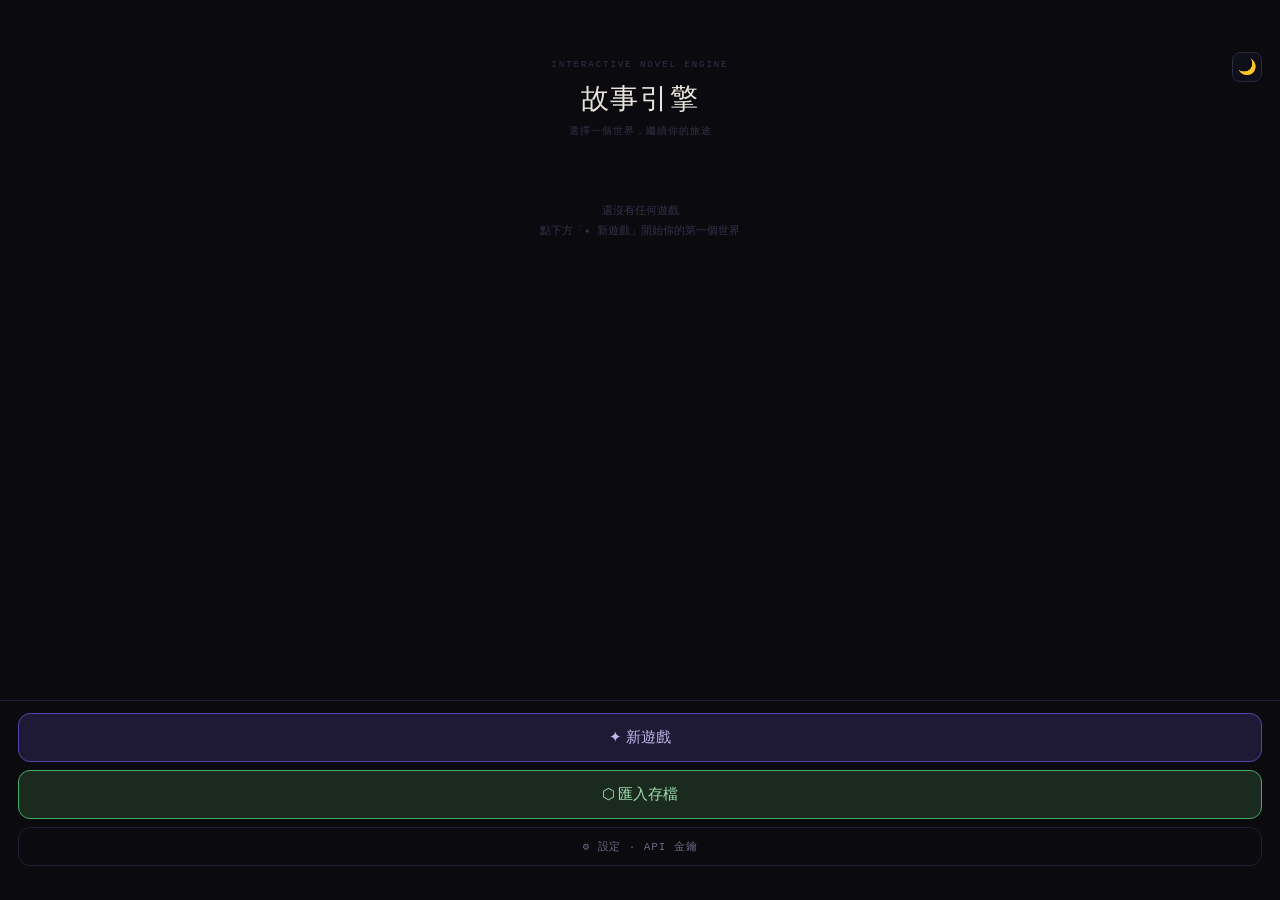
==== commit ccea7ff5: "Update novel-engine.html" ====
--- a/novel-engine.html
+++ b/novel-engine.html
@@ -326,6 +326,75 @@
 .btn-modal-primary:active{background:#2a2448;}
 .btn-modal-secondary{padding:12px 16px;background:var(--bg-card);border:1px solid var(--border-md);border-radius:10px;color:#55558a;font-family:var(--mono);font-size:11px;cursor:pointer;white-space:nowrap;-webkit-appearance:none;}
 .btn-modal-secondary:active{opacity:.7;}
+
+/* ── LIGHT MODE ── */
+body.light {
+  --bg:#f5f3ee; --bg-card:#ffffff; --bg-input:#f0ede8; --bg-hover:#e8e4dc;
+  --border:#d8d4cc; --border-md:#c0bbb0; --border-hi:#5544aa;
+  --text-primary:#1a1a2e; --text-secondary:#2a2a40; --text-muted:#5a5870; --text-dim:#9a98b0;
+  --accent:#5544aa; --accent-light:#7766cc;
+  --green:#2a8a50; --amber:#aa7722; --red:#cc3344;
+}
+body.light .neuro-box { background:#eeeaf8; border-color:#c0b8e8; border-left-color:#7766cc; color:#5544aa; }
+body.light .neuro-header { color:#7766cc; }
+body.light .story-text { color:#2a2a40; }
+body.light .story-dialogue { color:#1a1a2e; border-left-color:#9988cc; }
+body.light .story-thinking { background:#eeeaf8; color:#5a5870; }
+body.light .choice-btn { background:#f0ede8; border-color:#c0bbb0; color:#2a2a40; }
+body.light .choice-btn:active { background:#e0dcd8; }
+body.light .choice-label { color:#7766cc; }
+body.light .btn-custom-toggle { background:#f0ede8; border-color:#c0bbb0; color:#7766cc; }
+body.light .custom-input { background:#f0ede8; border-color:#c0bbb0; color:#2a2a40; }
+body.light .game-card { background:#ffffff; border-color:#d8d4cc; }
+body.light .game-card:active { background:#f0ede8; }
+body.light .log-entry { background:#ffffff; border-color:#d8d4cc; }
+body.light .log-entry.open { background:#f0ede8; border-color:#7766cc; }
+body.light .char-card { background:#ffffff; border-color:#d8d4cc; }
+body.light .quest-card.qmain { background:#eeeaf8; border-color:#9988cc; }
+body.light .quest-card.qside { background:#e8f4ec; border-color:#44aa66; }
+body.light .quest-card.qtimed { background:#fdf0e8; border-color:#cc9944; }
+body.light .analyze-box { background:#eeeaf8; border-color:#c0b8e8; }
+body.light .summary-box { background:#eeeaf8; border-color:#c0b8e8; }
+body.light .prompt-block { background:#f0ede8; border-color:#d8d4cc; }
+body.light .prompt-preview { color:#9a98b0; }
+body.light .char-block { background:#f0ede8; border-color:#d8d4cc; }
+body.light .modal-sheet { background:#ffffff; border-color:#c0bbb0; }
+body.light .modal-reward { background:#f0ede8; border-color:#d8d4cc; }
+body.light .sq-banner { background:#e8f4ec; border-color:#44aa66; }
+body.light .bottom-nav { background:#ffffff; border-top-color:#d8d4cc; }
+body.light .input-text,body.light .input-textarea,body.light .api-input,
+body.light .input-number,body.light .input-field-name,body.light .input-field-val,
+body.light .search-input,body.light .char-input,body.light .char-input-sm { background:#f0ede8; border-color:#c0bbb0; color:#2a2a40; }
+body.light .model-chip { background:#f0ede8; border-color:#c0bbb0; color:#5a5870; }
+body.light .model-chip.active { background:#eeeaf8; border-color:#7766cc; color:#5544aa; }
+body.light .filter-chip { background:#f0ede8; border-color:#c0bbb0; color:#5a5870; }
+body.light .filter-chip.active { background:#eeeaf8; border-color:#7766cc; color:#5544aa; }
+body.light .bar-track { background:#d8d4cc; }
+body.light .toggle-switch.off { background:#d8d4cc; }
+body.light #toast { background:#ffffff; border-color:#c0bbb0; color:#2a2a40; }
+
+/* ── THEME TOGGLE BTN ── */
+.btn-theme {
+  width:30px; height:30px; border-radius:8px;
+  background:var(--bg-card); border:1px solid var(--border-md);
+  display:flex; align-items:center; justify-content:center;
+  font-size:15px; cursor:pointer; -webkit-appearance:none;
+  transition:background .15s;
+}
+.btn-theme:active { opacity:.6; }
+
+/* ── IMPORT SCREEN ── */
+.import-note {
+  background:var(--bg-input);
+  border:1px solid var(--border-md);
+  border-radius:var(--rs);
+  padding:11px 13px;
+  font-family:var(--mono);
+  font-size:10px;
+  color:var(--text-muted);
+  line-height:1.7;
+}
+
 </style>
 </head>
 <body>
@@ -333,6 +402,7 @@
 
 <!-- ══ HOME ══ -->
 <div class="screen active" id="screen-home">
+  <div style="position:absolute;top:52px;right:18px;z-index:10"><button class="btn-theme" id="btn-theme" onclick="toggleTheme()" title="切換深色/亮色">🌙</button></div>
   <div class="hero">
     <div class="hero-eyebrow">Interactive Novel Engine</div>
     <div class="hero-title">故事引擎</div>
@@ -342,6 +412,7 @@
   <div class="game-list" id="game-list"></div>
   <div class="home-actions">
     <button class="btn-new-game" onclick="goTo('screen-new-step1')">✦ 新遊戲</button>
+    <button class="btn-new-game" style="background:#1a2a1e;border-color:#44aa66;color:#a0ddb0;margin-top:0" onclick="goTo('screen-import-step1')">⬡ 匯入存檔</button>
     <button class="btn-settings-link" onclick="goTo('screen-settings')">⚙ 設定 · API 金鑰</button>
   </div>
 </div>
@@ -646,7 +717,7 @@
   <!-- top -->
   <div class="game-top">
     <div class="chapter-tag" id="game-chapter-tag">Ch.01 · p.001</div>
-    <button class="btn-gear" onclick="goTo('screen-settings')">⚙</button>
+    <div style="display:flex;gap:8px"><button class="btn-theme" onclick="toggleTheme()">🌙</button><button class="btn-gear" onclick="goTo('screen-settings')">⚙</button></div>
   </div>
   <!-- stat strip -->
   <div class="stat-strip" id="game-stat-strip"></div>
@@ -678,7 +749,7 @@
   </div>
 
   <!-- QUEST TAB -->
-  <div class="tab-page" id="tab-quest" style="display:none;position:absolute;left:0;right:0;top:0;bottom:60px;background:var(--bg);overflow:hidden;flex-direction:column;">
+  <div class="tab-page" id="tab-quest" style="display:none;position:absolute;left:0;right:0;top:0;bottom:0;background:var(--bg);overflow:hidden;flex-direction:column;">
     <div class="tab-header">
       <div class="tab-title">任務</div>
       <div class="tab-sub" id="quest-sub">主線 1 條 · 支線 0 條</div>
@@ -688,10 +759,16 @@
       <div class="quest-list" id="quest-active-list"></div>
       <div class="tab-divider"></div>
     </div>
+    <div class="bottom-nav">
+      <button class="nav-tab" onclick="switchTab('story')"><span class="nav-tab-icon">◈</span>劇情</button>
+      <button class="nav-tab active" onclick="switchTab('quest')"><span class="nav-tab-icon">◇</span>任務</button>
+      <button class="nav-tab" onclick="switchTab('log')"><span class="nav-tab-icon">▣</span>日誌</button>
+      <button class="nav-tab" onclick="switchTab('char')"><span class="nav-tab-icon">◉</span>角色</button>
+    </div>
   </div>
 
   <!-- LOG TAB -->
-  <div class="tab-page" id="tab-log" style="display:none;position:absolute;left:0;right:0;top:0;bottom:60px;background:var(--bg);overflow:hidden;flex-direction:column;">
+  <div class="tab-page" id="tab-log" style="display:none;position:absolute;left:0;right:0;top:0;bottom:0;background:var(--bg);overflow:hidden;flex-direction:column;">
     <div class="tab-header">
       <div class="tab-title">日誌</div>
       <div class="tab-sub" id="log-sub">歷史紀錄</div>
@@ -703,10 +780,16 @@
       <button class="filter-chip" id="chip-side" onclick="setLogFilter('side')">支線</button>
     </div>
     <div class="log-list" id="log-list"></div>
+    <div class="bottom-nav">
+      <button class="nav-tab" onclick="switchTab('story')"><span class="nav-tab-icon">◈</span>劇情</button>
+      <button class="nav-tab" onclick="switchTab('quest')"><span class="nav-tab-icon">◇</span>任務</button>
+      <button class="nav-tab active" onclick="switchTab('log')"><span class="nav-tab-icon">▣</span>日誌</button>
+      <button class="nav-tab" onclick="switchTab('char')"><span class="nav-tab-icon">◉</span>角色</button>
+    </div>
   </div>
 
   <!-- CHAR TAB -->
-  <div class="tab-page" id="tab-char" style="display:none;position:absolute;left:0;right:0;top:0;bottom:60px;background:var(--bg);overflow:hidden;flex-direction:column;">
+  <div class="tab-page" id="tab-char" style="display:none;position:absolute;left:0;right:0;top:0;bottom:0;background:var(--bg);overflow:hidden;flex-direction:column;">
     <div class="tab-header">
       <div class="tab-title">角色面板</div>
       <div class="tab-sub" id="char-sub">已認識 0 人</div>
@@ -718,6 +801,12 @@
       <button class="filter-chip" id="chip-char-threat" onclick="setCharFilter('threat')">威脅</button>
     </div>
     <div class="char-list" id="char-list"></div>
+    <div class="bottom-nav">
+      <button class="nav-tab" onclick="switchTab('story')"><span class="nav-tab-icon">◈</span>劇情</button>
+      <button class="nav-tab" onclick="switchTab('quest')"><span class="nav-tab-icon">◇</span>任務</button>
+      <button class="nav-tab" onclick="switchTab('log')"><span class="nav-tab-icon">▣</span>日誌</button>
+      <button class="nav-tab active" onclick="switchTab('char')"><span class="nav-tab-icon">◉</span>角色</button>
+    </div>
   </div>
 
   <!-- SQ MODAL -->
@@ -1158,6 +1247,9 @@
   // story elements visibility
   const storyEls=['story-area','choices-area','sq-banner','game-top','game-stat-strip'];
   storyEls.forEach(id=>{ const el=document.getElementById(id); if(el) el.style.display=tab==='story'?'':'none'; });
+  // 主畫面底部導覽只在 story tab 顯示
+  const mainNav = document.querySelector('#screen-game > .bottom-nav');
+  if(mainNav) mainNav.style.display = tab==='story' ? '' : 'none';
   if(tab==='story'){ renderGameScreen(); }
   if(tab==='quest') renderQuestTab(g);
   if(tab==='log') renderLogList();
@@ -1558,8 +1650,482 @@
    INIT
 ════════════════════════════ */
 (async()=>{
-  await openDB(); await load(); renderHome(); renderSettings();
+  await openDB(); await load(); renderHome(); renderSettings(); applyStoredTheme();
 })();
+
+
+/* ════════════════════════════
+   THEME TOGGLE
+════════════════════════════ */
+function toggleTheme() {
+  const isLight = document.body.classList.toggle('light');
+  // 更新所有主題按鈕圖示
+  document.querySelectorAll('.btn-theme').forEach(btn => {
+    btn.textContent = isLight ? '☀️' : '🌙';
+  });
+  localStorage.setItem('theme', isLight ? 'light' : 'dark');
+}
+
+function applyStoredTheme() {
+  const t = localStorage.getItem('theme');
+  if (t === 'light') {
+    document.body.classList.add('light');
+    document.querySelectorAll('.btn-theme').forEach(btn => btn.textContent = '☀️');
+  }
+}
+
+/* ════════════════════════════
+   IMPORT WIZARD STATE
+════════════════════════════ */
+let IMP = {
+  name: '', worldview: '', charcard: '', history: '',
+  summary: '', mainQuests: [], sideQuests: [],
+  chars: [], hooks: '', chapter: 1, page: 1,
+};
+
+/* ════════════════════════════
+   IMPORT STEP 1
+════════════════════════════ */
+function impGoStep2() {
+  const name = document.getElementById('imp-game-name').value.trim();
+  const wv   = document.getElementById('imp-worldview').value.trim();
+  if (!name) { toast('請先填入遊戲名稱'); return; }
+  if (wv.length < 10) { toast('請貼入世界觀設定'); return; }
+  IMP.name      = name;
+  IMP.worldview = wv;
+  IMP.charcard  = document.getElementById('imp-charcard').value.trim();
+  goTo('screen-import-step2');
+}
+
+/* ════════════════════════════
+   IMPORT STEP 2 — AI ANALYSIS
+════════════════════════════ */
+async function runImportAnalysis() {
+  const history = document.getElementById('imp-history').value.trim();
+  if (history.length < 30) { toast('請貼入對話記錄或摘要'); return; }
+  if (!S.settings.geminiKey) { toast('請先設定 Gemini API Key'); return; }
+
+  IMP.history = history;
+  const btn = document.getElementById('btn-imp-analyze');
+  btn.innerHTML = '<span class="spinner"></span>AI 分析中…';
+  btn.disabled = true;
+
+  try {
+    const prompt = `你是互動小說存檔分析器。請分析以下對話記錄或摘要，以純 JSON 輸出（不要 markdown、不要說明文字）。
+
+JSON 格式：
+{
+  "summary": "200字以內的當前劇情摘要",
+  "mainQuests": [
+    {"title": "主線事件名稱", "status": "completed|active", "desc": "一句話描述"}
+  ],
+  "sideQuests": [
+    {"title": "支線任務名稱", "status": "completed|active", "desc": "一句話描述"}
+  ],
+  "characters": [
+    {"name": "角色名", "relation": "關係", "affinity": 75, "notes": "當前狀態一句話"}
+  ],
+  "hooks": "當前未解決的伏筆與懸念（100字以內）",
+  "chapter": 2,
+  "page": 26
+}
+
+世界觀背景：
+${IMP.worldview}
+
+${IMP.charcard ? '角色卡：\n' + IMP.charcard + '\n\n' : ''}對話記錄 / 摘要：
+${history.slice(0, 8000)}`;
+
+    const raw = await callGemini(prompt);
+    let parsed;
+    try {
+      parsed = JSON.parse(raw.replace(/```json|```/g, '').trim());
+    } catch {
+      throw new Error('AI 回傳格式錯誤，請再試一次');
+    }
+
+    IMP.summary    = parsed.summary    || '';
+    IMP.mainQuests = parsed.mainQuests || [];
+    IMP.sideQuests = parsed.sideQuests || [];
+    IMP.chars      = parsed.characters || [];
+    IMP.hooks      = parsed.hooks      || '';
+    IMP.chapter    = parsed.chapter    || 1;
+    IMP.page       = parsed.page       || 1;
+
+    renderImportStep3();
+    goTo('screen-import-step3');
+
+  } catch(e) {
+    const msg = e.message || '';
+    const isQuota = msg.includes('Quota') || msg.includes('429');
+    toast('分析失敗：' + (isQuota ? '免費額度用完，請換模型' : msg || '請確認 API Key'));
+  } finally {
+    btn.innerHTML = 'AI 分析整理 →';
+    btn.disabled = false;
+  }
+}
+
+/* ════════════════════════════
+   IMPORT STEP 3 — RENDER
+════════════════════════════ */
+function renderImportStep3() {
+  document.getElementById('imp-result-summary').value = IMP.summary;
+  document.getElementById('imp-result-hooks').value   = IMP.hooks;
+  document.getElementById('imp-chapter').value        = IMP.chapter;
+  document.getElementById('imp-page').value           = IMP.page;
+  renderImpQuestList();
+  renderImpCharList();
+}
+
+function renderImpQuestList() {
+  renderImpQuests('imp-result-main-list', IMP.mainQuests);
+  renderImpQuests('imp-result-side-list', IMP.sideQuests);
+}
+
+function renderImpQuests(containerId, quests) {
+  const c = document.getElementById(containerId);
+  c.innerHTML = '';
+  quests.forEach((q, i) => {
+    const row = document.createElement('div');
+    row.style.cssText = 'display:flex;gap:8px;align-items:center';
+    const statusColor = q.status === 'completed' ? 'var(--text-muted)' : 'var(--green)';
+    row.innerHTML = `
+      <div style="font-family:var(--mono);font-size:9px;color:${statusColor};flex-shrink:0;width:40px">${q.status==='completed'?'✓ 完成':'▶ 進行'}</div>
+      <input class="input-text" style="flex:1;padding:7px 10px;font-size:11px" value="${esc(q.title)}"
+        oninput="(containerId==='imp-result-main-list'?IMP.mainQuests:IMP.sideQuests)[${i}].title=this.value">
+      <button class="btn-del-field" onclick="delImpQuest('${containerId}',${i})">×</button>
+    `;
+    c.appendChild(row);
+  });
+}
+
+function addImpQuest(type) {
+  if (type === 'main') {
+    IMP.mainQuests.push({ title: '新主線記錄', status: 'completed', desc: '' });
+    renderImpQuests('imp-result-main-list', IMP.mainQuests);
+  } else {
+    IMP.sideQuests.push({ title: '新支線記錄', status: 'completed', desc: '' });
+    renderImpQuests('imp-result-side-list', IMP.sideQuests);
+  }
+}
+
+function delImpQuest(containerId, i) {
+  if (containerId === 'imp-result-main-list') {
+    IMP.mainQuests.splice(i, 1);
+    renderImpQuests('imp-result-main-list', IMP.mainQuests);
+  } else {
+    IMP.sideQuests.splice(i, 1);
+    renderImpQuests('imp-result-side-list', IMP.sideQuests);
+  }
+}
+
+function renderImpCharList() {
+  const c = document.getElementById('imp-result-chars');
+  c.innerHTML = '';
+  IMP.chars.forEach((ch, i) => {
+    const card = document.createElement('div');
+    card.style.cssText = 'background:var(--bg-input);border:1px solid var(--border-md);border-radius:8px;padding:10px 12px;display:flex;flex-direction:column;gap:6px';
+    card.innerHTML = `
+      <div style="display:flex;gap:8px;align-items:center">
+        <div style="font-size:13px;color:var(--text-primary);flex:1">${esc(ch.name)}</div>
+        <div style="font-family:var(--mono);font-size:9px;color:var(--accent-light)">${esc(ch.relation||'')}</div>
+      </div>
+      <div style="display:flex;gap:8px;align-items:center">
+        <div style="font-family:var(--mono);font-size:9px;color:var(--text-dim);width:36px">好感</div>
+        <input type="number" min="0" max="100" value="${ch.affinity||50}"
+          style="width:56px;background:var(--bg-input);border:1px solid var(--border-md);border-radius:6px;padding:5px 8px;color:var(--text-secondary);font-family:var(--mono);font-size:11px;text-align:center;outline:none;"
+          oninput="IMP.chars[${i}].affinity=+this.value">
+        <div style="flex:1;font-family:var(--mono);font-size:10px;color:var(--text-muted)">${esc(ch.notes||'')}</div>
+      </div>
+    `;
+    c.appendChild(card);
+  });
+}
+
+/* ════════════════════════════
+   IMPORT STEP 4
+════════════════════════════ */
+function buildImportSummaryAndGoStep4() {
+  // save edits from step3
+  IMP.summary = document.getElementById('imp-result-summary').value.trim();
+  IMP.hooks   = document.getElementById('imp-result-hooks').value.trim();
+  IMP.chapter = parseInt(document.getElementById('imp-chapter').value) || 1;
+  IMP.page    = parseInt(document.getElementById('imp-page').value) || 1;
+
+  const mainDone  = IMP.mainQuests.filter(q=>q.status==='completed').length;
+  const sideTotal = IMP.sideQuests.length;
+  const sideActive= IMP.sideQuests.filter(q=>q.status==='active').length;
+
+  document.getElementById('imp-summary-box').innerHTML = `
+    <div class="summary-row"><div class="summary-key">遊戲名稱</div><div class="summary-val">${esc(IMP.name)}</div></div>
+    <div class="summary-row"><div class="summary-key">當前進度</div><div class="summary-val">Ch.${IMP.chapter} · p.${IMP.page}</div></div>
+    <div class="summary-row"><div class="summary-key">劇情摘要</div><div class="summary-val" style="color:var(--text-muted);font-size:11px">${esc(IMP.summary.slice(0,100))}…</div></div>
+    <div class="summary-row"><div class="summary-key">主線記錄</div><div class="summary-val">${mainDone} 條已完成</div></div>
+    <div class="summary-row"><div class="summary-key">支線記錄</div><div class="summary-val">${sideTotal} 條（進行中 ${sideActive} 條）</div></div>
+    <div class="summary-row"><div class="summary-key">角色</div><div class="summary-val">${IMP.chars.map(c=>c.name).join('、')||'（未偵測到）'}</div></div>
+    <div class="summary-row"><div class="summary-key">懸念</div><div class="summary-val" style="color:var(--text-muted);font-size:11px">${esc((IMP.hooks||'—').slice(0,80))}</div></div>
+    <div class="summary-row"><div class="summary-key">模型</div><div class="summary-val">${esc(S.settings.model)}</div></div>
+  `;
+  goTo('screen-import-step4');
+}
+
+async function startImportedGame() {
+  if (!S.settings.geminiKey) { toast('請先設定 Gemini API Key'); return; }
+  const btn = document.getElementById('btn-imp-start');
+  btn.innerHTML = '<span class="spinner"></span>匯入中…';
+  btn.disabled = true;
+
+  try {
+    const id = Date.now().toString();
+    // Build log entries from quests
+    const logs = [
+      ...IMP.mainQuests.map((q,i) => ({
+        id: 'imp_main_'+i, type:'main',
+        page: 'p.'+(i+1).toString().padStart(3,'0'),
+        title: q.title, meta:'（匯入記錄）',
+        tags:['main', q.status==='completed'?'event':'event'],
+        summary: q.desc||q.title, got:'', lost:''
+      })),
+      ...IMP.sideQuests.map((q,i) => ({
+        id: 'imp_side_'+i, type:'side',
+        page: 'p.'+(i+1).toString().padStart(3,'0'),
+        title: q.title, meta:'（匯入記錄）',
+        tags:['side', q.status==='completed'?'event':'event'],
+        summary: q.desc||q.title, got:'', lost:''
+      })),
+    ];
+
+    // Build snapshot from chars
+    const snapshot = {};
+    IMP.chars.forEach(c => { if(c.name) snapshot[`好感_${c.name}`] = c.affinity; });
+
+    // Build active quests
+    const quests = [
+      { id:'q_main_imp', type:'main', title:`Ch.${IMP.chapter} 主線`, desc:'（從匯入進度繼續）', active:true, timed:false },
+      ...IMP.sideQuests.filter(q=>q.status==='active').map((q,i)=>({
+        id:'q_side_imp_'+i, type:'side', title:q.title, desc:q.desc||'', active:true, timed:false
+      })),
+    ];
+
+    const extraHint = document.getElementById('imp-extra-hint').value.trim();
+
+    const g = {
+      id, name: IMP.name, icon:'📖',
+      meta: `Ch.${IMP.chapter} · p.${IMP.page} · 匯入存檔`,
+      worldview: IMP.worldview,
+      worldTags: [], fieldTags: [],
+      detectedStyle: '', styleSupp: '',
+      characters: IMP.chars.map(c=>({ name:c.name, role:'', relation:c.relation||'', affinity:c.affinity||50, notes:c.notes||'' })),
+      modules: { sidequest:true, combat:false, affinity:true, money:false },
+      customFields: [],
+      openingHint: extraHint,
+      createdAt: Date.now(),
+      page: IMP.page, chapter: IMP.chapter,
+      summaries: [IMP.summary + (IMP.hooks ? `\n\n【當前伏筆】\n${IMP.hooks}` : '')],
+      history: [], logs, quests, snapshot,
+      turnCount: 0, mode:'main', savedMainState:null,
+    };
+
+    S.games.push(g);
+    S.activeGameId = id;
+    await persist();
+
+    // Reset IMP
+    IMP = { name:'', worldview:'', charcard:'', history:'', summary:'', mainQuests:[], sideQuests:[], chars:[], hooks:'', chapter:1, page:1 };
+
+    S.screenStack = ['screen-home'];
+    document.querySelectorAll('.screen').forEach(s=>s.classList.remove('active'));
+    goTo('screen-game');
+
+    // 開場提示給 AI
+    const openingMsg = `【匯入存檔，從當前進度繼續】\n\n劇情摘要：${IMP.summary||g.summaries[0]}\n\n${extraHint ? '補充說明：'+extraHint+'\n\n' : ''}請從 Ch.${g.chapter} p.${g.page} 之後繼續推進故事。`;
+    await generateStory(g, openingMsg);
+
+  } catch(e) {
+    toast('匯入失敗：'+(e.message||'未知錯誤'));
+  } finally {
+    btn.innerHTML = '✦ 繼續故事';
+    btn.disabled = false;
+  }
+}
+
 </script>
+
+<!-- ══ IMPORT STEP 1：世界觀 + 角色卡 ══ -->
+<div class="screen" id="screen-import-step1">
+  <div class="top-bar">
+    <button class="btn-back" onclick="goBack()">← 取消</button>
+    <div class="top-bar-title">匯入存檔</div>
+    <div style="width:48px"></div>
+  </div>
+  <div class="step-bar">
+    <div class="step-dot current">1</div><div class="step-line"></div>
+    <div class="step-dot pending">2</div><div class="step-line"></div>
+    <div class="step-dot pending">3</div><div class="step-line"></div>
+    <div class="step-dot pending">4</div>
+  </div>
+  <div class="step-head">
+    <div class="step-num">STEP 01 / 04</div>
+    <div class="step-title">世界觀 + 角色卡</div>
+    <div class="step-desc">貼入世界觀設定和角色卡，讓 AI 了解這個世界的基礎設定。</div>
+  </div>
+  <div class="scroll-body" style="gap:14px">
+    <div>
+      <div class="field-label">遊戲名稱</div>
+      <input class="input-text" id="imp-game-name" placeholder="例：哨兵嚮導 · 帝國白塔篇" maxlength="40">
+    </div>
+    <div>
+      <div class="field-label">世界觀 / 設定文</div>
+      <textarea class="input-textarea" id="imp-worldview" rows="6" placeholder="貼入世界觀設定……"></textarea>
+    </div>
+    <div>
+      <div class="field-label">角色卡（選填）</div>
+      <div class="field-hint">若已有整理好的角色卡可以一起貼，AI 會合併分析。</div>
+      <textarea class="input-textarea" id="imp-charcard" rows="5" placeholder="貼入角色卡……（可留空，Step 3 會從對話記錄自動提取）"></textarea>
+    </div>
+  </div>
+  <div class="bottom-bar">
+    <button class="btn-primary" onclick="impGoStep2()">下一步 →</button>
+  </div>
+</div>
+
+<!-- ══ IMPORT STEP 2：貼入對話記錄 ══ -->
+<div class="screen" id="screen-import-step2">
+  <div class="top-bar">
+    <button class="btn-back" onclick="goBack()">← 返回</button>
+    <div class="top-bar-title">匯入存檔</div>
+    <div style="width:48px"></div>
+  </div>
+  <div class="step-bar">
+    <div class="step-dot done">✓</div><div class="step-line done"></div>
+    <div class="step-dot current">2</div><div class="step-line"></div>
+    <div class="step-dot pending">3</div><div class="step-line"></div>
+    <div class="step-dot pending">4</div>
+  </div>
+  <div class="step-head">
+    <div class="step-num">STEP 02 / 04</div>
+    <div class="step-title">貼入對話記錄</div>
+    <div class="step-desc">貼入現有的對話記錄、時空膠囊摘要、或記憶關鍵段落，格式不限。</div>
+  </div>
+  <div class="scroll-body" style="gap:14px">
+    <div class="import-note">
+      ✦ 可接受的格式：<br>
+      · Gemini / ChatGPT 原始對話記錄<br>
+      · 時空膠囊摘要文字<br>
+      · 記憶關鍵段落整理<br>
+      · 以上混合貼入都沒問題
+    </div>
+    <div>
+      <div class="field-label">對話記錄 / 摘要</div>
+      <div class="field-hint">建議貼入最近 20-30 頁的內容，太長可以只貼時空膠囊摘要。</div>
+      <textarea class="input-textarea" id="imp-history" rows="14" placeholder="貼入你的對話記錄或摘要……&#10;&#10;例：&#10;P.021 — P.026 名單、總區突破……&#10;或直接貼 Gemini 的對話內容……"></textarea>
+    </div>
+  </div>
+  <div class="bottom-bar">
+    <button class="btn-ghost" onclick="goBack()">← 上一步</button>
+    <button class="btn-primary" id="btn-imp-analyze" onclick="runImportAnalysis()">AI 分析整理 →</button>
+  </div>
+</div>
+
+<!-- ══ IMPORT STEP 3：確認分析結果 ══ -->
+<div class="screen" id="screen-import-step3">
+  <div class="top-bar">
+    <button class="btn-back" onclick="goBack()">← 返回</button>
+    <div class="top-bar-title">匯入存檔</div>
+    <div style="width:48px"></div>
+  </div>
+  <div class="step-bar">
+    <div class="step-dot done">✓</div><div class="step-line done"></div>
+    <div class="step-dot done">✓</div><div class="step-line done"></div>
+    <div class="step-dot current">3</div><div class="step-line"></div>
+    <div class="step-dot pending">4</div>
+  </div>
+  <div class="step-head">
+    <div class="step-num">STEP 03 / 04</div>
+    <div class="step-title">確認分析結果</div>
+    <div class="step-desc">AI 整理出以下內容，確認或微調後繼續。</div>
+  </div>
+  <div class="scroll-body" style="gap:16px">
+
+    <div class="section">
+      <div class="section-header">▸ 劇情摘要</div>
+      <textarea class="input-textarea" id="imp-result-summary" rows="5"></textarea>
+    </div>
+
+    <div class="section">
+      <div class="section-header">▸ 已完成的主線</div>
+      <div id="imp-result-main-list" style="display:flex;flex-direction:column;gap:6px"></div>
+      <button class="btn-add-field" style="margin-top:6px" onclick="addImpQuest('main')">＋ 新增主線記錄</button>
+    </div>
+
+    <div class="section">
+      <div class="section-header">▸ 已完成 / 進行中的支線</div>
+      <div id="imp-result-side-list" style="display:flex;flex-direction:column;gap:6px"></div>
+      <button class="btn-add-field" style="margin-top:6px" onclick="addImpQuest('side')">＋ 新增支線記錄</button>
+    </div>
+
+    <div class="section">
+      <div class="section-header">▸ 角色狀態</div>
+      <div id="imp-result-chars" style="display:flex;flex-direction:column;gap:8px"></div>
+    </div>
+
+    <div class="section">
+      <div class="section-header">▸ 當前伏筆與懸念</div>
+      <textarea class="input-textarea" id="imp-result-hooks" rows="4"></textarea>
+    </div>
+
+    <div class="section">
+      <div class="section-header">▸ 當前進度</div>
+      <div style="display:flex;gap:10px;align-items:center">
+        <div style="display:flex;flex-direction:column;gap:4px;flex:1">
+          <div class="field-label">章節</div>
+          <input class="input-text" id="imp-chapter" type="number" min="1" value="1" style="padding:8px 12px">
+        </div>
+        <div style="display:flex;flex-direction:column;gap:4px;flex:1">
+          <div class="field-label">頁碼</div>
+          <input class="input-text" id="imp-page" type="number" min="1" value="1" style="padding:8px 12px">
+        </div>
+      </div>
+    </div>
+
+  </div>
+  <div class="bottom-bar">
+    <button class="btn-ghost" onclick="goBack()">← 返回</button>
+    <button class="btn-primary" onclick="buildImportSummaryAndGoStep4()">下一步 →</button>
+  </div>
+</div>
+
+<!-- ══ IMPORT STEP 4：確認開始 ══ -->
+<div class="screen" id="screen-import-step4">
+  <div class="top-bar">
+    <button class="btn-back" onclick="goBack()">← 返回</button>
+    <div class="top-bar-title">匯入存檔</div>
+    <div style="width:48px"></div>
+  </div>
+  <div class="step-bar">
+    <div class="step-dot done">✓</div><div class="step-line done"></div>
+    <div class="step-dot done">✓</div><div class="step-line done"></div>
+    <div class="step-dot done">✓</div><div class="step-line done"></div>
+    <div class="step-dot current">4</div>
+  </div>
+  <div class="step-head">
+    <div class="step-num">STEP 04 / 04</div>
+    <div class="step-title">確認並繼續</div>
+    <div class="step-desc">匯入完成，確認後從當前進度繼續故事。</div>
+  </div>
+  <div class="scroll-body" style="gap:14px">
+    <div class="summary-box" id="imp-summary-box"></div>
+    <div>
+      <div class="field-label">給 AI 的補充說明（選填）</div>
+      <div class="field-hint">有什麼特別要交代的，例如「下一步要去找副處長」。</div>
+      <textarea class="input-textarea" id="imp-extra-hint" rows="3" placeholder="例：下一幕從雷恩拿到名單之後繼續，海寧剛發現軍部 IP……"></textarea>
+    </div>
+  </div>
+  <div class="bottom-bar">
+    <button class="btn-ghost" onclick="goBack()">← 上一步</button>
+    <button class="btn-primary" id="btn-imp-start" onclick="startImportedGame()">✦ 繼續故事</button>
+  </div>
+</div>
+
 </body>
 </html>
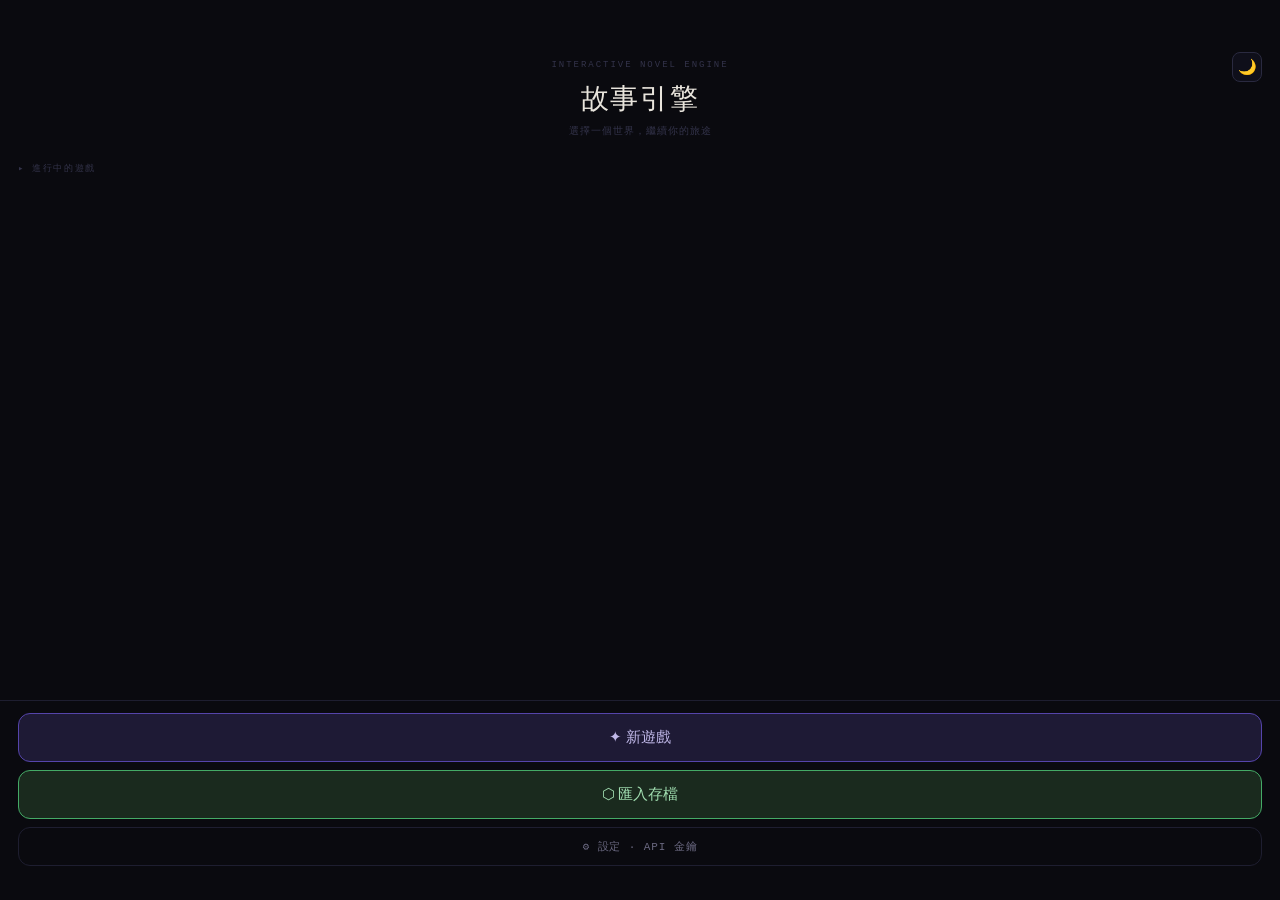
==== commit acf81f2f: "Add files via upload" ====
--- a/novel-engine.html
+++ b/novel-engine.html
@@ -195,7 +195,7 @@
 .sq-timer{font-family:var(--mono);font-size:10px;color:var(--amber);flex-shrink:0;}
 
 /* story */
-.story-area{flex:1;overflow-y:auto;-webkit-overflow-scrolling:touch;padding:14px 18px 10px;scrollbar-width:none;}
+.story-area{flex:1;overflow-y:auto;-webkit-overflow-scrolling:touch;padding:14px 18px 24px;scrollbar-width:none;}
 .story-area::-webkit-scrollbar{display:none;}
 .neuro-box{background:#0d0d1f;border:1px solid #2233aa44;border-left:2px solid #4455cc;border-radius:6px;padding:10px 12px;margin-bottom:14px;font-family:var(--mono);font-size:10px;color:#5566bb;line-height:1.7;}
 .neuro-header{color:#7788dd;font-size:9px;letter-spacing:.15em;margin-bottom:6px;}
@@ -205,7 +205,7 @@
 .story-thinking{font-family:var(--mono);font-size:11px;color:var(--text-muted);line-height:1.6;padding:8px 12px;background:#0a0a18;border-radius:6px;margin:10px 0;}
 
 /* choices */
-.choices-area{padding:10px 16px 12px;display:flex;flex-direction:column;gap:7px;border-top:1px solid var(--border);flex-shrink:0;}
+.choices-area{padding:10px 0 24px;display:flex;flex-direction:column;gap:7px;}
 .choice-btn{width:100%;padding:11px 14px;background:var(--bg-card);border:1px solid var(--border-md);border-radius:10px;color:#c8c4dc;font-family:var(--serif);font-size:13px;line-height:1.5;text-align:left;cursor:pointer;display:flex;align-items:flex-start;gap:10px;transition:background .15s,border-color .15s;-webkit-appearance:none;}
 .choice-btn:active{background:var(--bg-hover);border-color:var(--border-hi);}
 .choice-label{font-family:var(--mono);font-size:10px;color:#5566aa;letter-spacing:.1em;padding-top:2px;flex-shrink:0;}
@@ -395,6 +395,19 @@
   line-height:1.7;
 }
 
+
+/* ── STATS PANEL ── */
+.stats-overlay{position:fixed;inset:0;background:rgba(0,0,0,.55);z-index:200;display:flex;align-items:flex-end;}
+.stats-sheet{width:100%;background:var(--bg-card);border-radius:20px 20px 0 0;border-top:1px solid var(--border-md);padding:16px 18px 40px;max-height:75vh;overflow-y:auto;-webkit-overflow-scrolling:touch;}
+.stats-sheet-handle{width:36px;height:3px;background:var(--border-md);border-radius:3px;margin:0 auto 14px;}
+.stats-sheet-title{font-size:14px;color:var(--text-primary);margin-bottom:14px;display:flex;justify-content:space-between;align-items:center;}
+.stats-sheet-close{background:none;border:none;color:var(--text-muted);font-size:18px;cursor:pointer;padding:0;}
+.stat-row{display:flex;justify-content:space-between;align-items:center;padding:10px 0;border-bottom:1px solid var(--border);}
+.stat-row:last-child{border-bottom:none;}
+.stat-row-key{font-family:var(--mono);font-size:11px;color:var(--text-muted);}
+.stat-row-val{font-family:var(--mono);font-size:13px;color:var(--text-primary);font-weight:bold;}
+.stat-affinity-bar{height:3px;background:var(--border);border-radius:3px;margin-top:4px;overflow:hidden;}
+.stat-affinity-fill{height:100%;border-radius:3px;background:linear-gradient(90deg,var(--accent),var(--accent-light));}
 </style>
 </head>
 <body>
@@ -411,7 +424,7 @@
   <div class="home-list-label" id="home-list-label">▸ 進行中的遊戲</div>
   <div class="game-list" id="game-list"></div>
   <div class="home-actions">
-    <button class="btn-new-game" onclick="goTo('screen-new-step1')">✦ 新遊戲</button>
+    <button class="btn-new-game" onclick="resetNewGame();goTo('screen-new-step1')">✦ 新遊戲</button>
     <button class="btn-new-game" style="background:#1a2a1e;border-color:#44aa66;color:#a0ddb0;margin-top:0" onclick="goTo('screen-import-step1')">⬡ 匯入存檔</button>
     <button class="btn-settings-link" onclick="goTo('screen-settings')">⚙ 設定 · API 金鑰</button>
   </div>
@@ -717,7 +730,11 @@
   <!-- top -->
   <div class="game-top">
     <div class="chapter-tag" id="game-chapter-tag">Ch.01 · p.001</div>
-    <div style="display:flex;gap:8px"><button class="btn-theme" onclick="toggleTheme()">🌙</button><button class="btn-gear" onclick="goTo('screen-settings')">⚙</button></div>
+    <div style="display:flex;gap:8px">
+    <button class="btn-theme" onclick="toggleTheme()">🌙</button>
+    <button class="btn-gear" onclick="goToHome()" title="回首頁">⌂</button>
+    <button class="btn-gear" onclick="goTo('screen-settings')" title="設定">⚙</button>
+  </div>
   </div>
   <!-- stat strip -->
   <div class="stat-strip" id="game-stat-strip"></div>
@@ -732,9 +749,7 @@
   </div>
   <!-- story -->
   <div class="story-area" id="story-area">
-    <div class="story-thinking" id="story-loading" style="display:none">
-      <span class="spinner"></span>故事生成中……
-    </div>
+    <div id="story-content"></div>
   </div>
   <!-- choices -->
   <div class="choices-area" id="choices-area">
@@ -896,7 +911,7 @@
   editPromptType: null,
   screenStack: ['screen-home'],
   // game runtime
-  rt: { tab:'story', logFilter:'all', charFilter:'all', openLogId:null, sqTimer:null, pendingSq:null }
+  rt: { tab:'story', logFilter:'all', charFilter:'all', openLogId:null, sqTimer:null, pendingSq:null, currentNpc:null }
 };
 
 /* ════════════════════════════
@@ -927,6 +942,15 @@
   if(id==='screen-home') renderHome();
   if(id==='screen-settings') renderSettings();
   if(id==='screen-game') renderGameScreen();
+  if(id==='screen-new-step3'){
+    // 如果世界觀分析已抓到角色卡，自動展開顯示
+    if(S.newGame.characters.length>0){
+      document.getElementById('parsed-chars-area').style.display='';
+      renderParsedChars();
+      const stepDesc=document.querySelector('#screen-new-step3 .step-desc');
+      if(stepDesc) stepDesc.textContent='AI 已從世界觀設定中自動提取到以下角色，請確認或補充。也可以另外貼入更多角色卡。';
+    }
+  }
 }
 function goBack(){
   if(S.screenStack.length<=1) return;
@@ -966,7 +990,13 @@
   S.games.forEach(g=>{
     const btn=document.createElement('button');
     btn.className='game-card';
-    btn.innerHTML=`<div class="game-icon">${g.icon||'📖'}</div><div class="game-info"><div class="game-name">${esc(g.name)}</div><div class="game-meta">${esc(g.meta||'尚未開始')}</div></div><div class="game-arrow">›</div>`;
+    btn.innerHTML=`
+      <div class="game-icon">${g.icon||'📖'}</div>
+      <div class="game-info"><div class="game-name">${esc(g.name)}</div><div class="game-meta">${esc(g.meta||'尚未開始')}</div></div>
+      <div style="display:flex;align-items:center;gap:8px">
+        <div class="game-arrow">›</div>
+        <button style="background:none;border:1px solid #442222;border-radius:6px;color:#884444;font-size:11px;padding:4px 8px;cursor:pointer;-webkit-appearance:none;flex-shrink:0" onclick="event.stopPropagation();deleteGame('${g.id}')">✕</button>
+      </div>`;
     btn.onclick=()=>{ S.activeGameId=g.id; goTo('screen-game'); };
     list.appendChild(btn);
   });
@@ -1051,14 +1081,25 @@
   S.newGame.name=name; S.newGame.worldview=wv;
   try{
     const res=await callGemini(
-      `你是互動小說引擎的設定分析器。根據以下世界觀，以純 JSON 輸出（不要 markdown、不要說明）：
-{"worldTags":["標籤1","標籤2"],"fieldTags":["欄位1","欄位2"],"style":"一句話描述敘事風格"}
-worldTags：3-5個世界觀類型標籤。fieldTags：3-6個建議狀態欄位。style：敘事風格一句話。
-世界觀：\n${wv}`
+      `你是互動小說引擎的設定分析器。請分析以下內容，以純 JSON 輸出（從{開始，不要任何說明或markdown）：
+{"worldTags":["標籤"],"fieldTags":["欄位"],"style":"敘事風格一句話","characters":[{"name":"姓名","role":"職業","relation":"NPC對玩家主角的關係","affinity":50,"notes":"特徵一句"}]}
+worldTags：3-5個世界觀標籤。fieldTags：3-6個建議數值欄位。style：敘事風格。characters：如果內容中有角色卡資料請提取，沒有則給空陣列[]。
+世界觀/設定文：\n${wv}`
     );
-    let p; try{ p=JSON.parse(res.replace(/```json|```/g,'').trim()); }catch{ throw new Error('AI 回傳格式錯誤'); }
+    let p; try{
+      const rc=res.replace(/```json|```/g,'').trim();
+      const js=rc.indexOf('{'); const je=rc.lastIndexOf('}');
+      if(js===-1||je===-1) throw new Error('no json');
+      p=JSON.parse(rc.slice(js,je+1));
+    }catch{ throw new Error('AI 回傳格式錯誤，請再試一次'); }
     S.newGame.worldTags=p.worldTags||[]; S.newGame.fieldTags=p.fieldTags||[]; S.newGame.detectedStyle=p.style||'';
-    renderStep2(); goTo('screen-new-step2');
+    // 自動帶入角色卡（如果分析到）
+    if(p.characters&&p.characters.length>0){
+      S.newGame.characters=p.characters;
+    }
+    renderStep2();
+    S.newGame.customFields = S.newGame.fieldTags.map(f => ({ name: f, value: '100' }));
+    goTo('screen-new-step2');
   }catch(e){ const msg = e.message||'';
     const isQuota = msg.includes('Quota') || msg.includes('quota') || msg.includes('429');
     const isKey = msg.includes('API_KEY') || msg.includes('invalid') || msg.includes('401');
@@ -1099,11 +1140,17 @@
   btn.innerHTML='<span class="spinner"></span>解析中…'; btn.disabled=true;
   try{
     const res=await callGemini(
-      `你是角色卡解析器。將以下角色卡解析為 JSON 陣列（純 JSON，不要 markdown）：
-[{"name":"姓名","role":"職業/身分","relation":"與主角關係","affinity":50,"notes":"精神體或特殊設定一兩句"}]
+      `你是角色卡解析器。將以下角色卡解析為 JSON 陣列（純 JSON，不要 markdown，從[開始）：
+[{"name":"角色姓名","role":"職業或身份","relation":"這個NPC對玩家主角的關係定位，例如：同事、暗戀對象、競爭對手、陌生人","affinity":50,"notes":"重要特徵或設定一兩句"}]
 角色卡：\n${raw}`
     );
-    let chars; try{ chars=JSON.parse(res.replace(/```json|```/g,'').trim()); if(!Array.isArray(chars)) chars=[chars]; }catch{ throw new Error('格式錯誤'); }
+    let chars; try{
+      const rc2=res.replace(/```json|```/g,'').trim();
+      const js2=rc2.indexOf('[')!==-1&&rc2.indexOf('[')< rc2.indexOf('{')?rc2.indexOf('['):rc2.indexOf('{');
+      const je2=rc2.lastIndexOf(']')>rc2.lastIndexOf('}')?rc2.lastIndexOf(']'):rc2.lastIndexOf('}');
+      const parsed2=JSON.parse(rc2.slice(js2,je2+1));
+      chars=Array.isArray(parsed2)?parsed2:[parsed2];
+    }catch{ throw new Error('格式錯誤，請再試一次'); }
     S.newGame.characters=chars; renderParsedChars();
   }catch(e){ toast('解析失敗：'+e.message); }
   finally{ btn.innerHTML='解析角色卡 →'; btn.disabled=false; }
@@ -1168,6 +1215,7 @@
 
 async function startGame(){
   if(!S.settings.geminiKey){ toast('請先設定 Gemini API Key'); return; }
+  if(!S.newGame.name){ toast('遊戲名稱不能為空'); return; }
   const btn=document.getElementById('btn-start-game');
   btn.innerHTML='<span class="spinner"></span>建立中…'; btn.disabled=true;
   try{
@@ -1200,6 +1248,13 @@
     await persist();
     // reset wizard
     S.newGame={name:'',worldview:'',worldTags:[],fieldTags:[],detectedStyle:'',styleSupp:'',characters:[],modules:{sidequest:true,combat:false,affinity:true,money:false},customFields:[]};
+    // 清空所有 wizard 輸入欄
+    ['new-game-name','new-game-worldview','charcard-input','style-supplement','opening-hint'].forEach(id=>{
+      const el=document.getElementById(id); if(el) el.value='';
+    });
+    document.getElementById('parsed-chars-area').style.display='none';
+    document.getElementById('parsed-chars-list').innerHTML='';
+    document.getElementById('custom-fields-list').innerHTML='';
     S.screenStack=['screen-home'];
     document.querySelectorAll('.screen').forEach(s=>s.classList.remove('active'));
     goTo('screen-game');
@@ -1225,12 +1280,31 @@
 
 function renderStatStrip(g){
   const strip=document.getElementById('game-stat-strip'); strip.innerHTML='';
-  const dotCls=['dot-blue','dot-pink','dot-amber','dot-red','dot-blue'];
-  Object.entries(g.snapshot).forEach(([k,v],i)=>{
+
+  // 左側：統計面板按鈕
+  const panelBtn=document.createElement('button');
+  panelBtn.id='stats-popup-btn';
+  panelBtn.style.cssText='flex-shrink:0;width:28px;height:28px;border-radius:8px;background:var(--bg-hover);border:1px solid var(--border-md);display:flex;align-items:center;justify-content:center;font-size:13px;cursor:pointer;color:var(--accent-light);-webkit-appearance:none;';
+  panelBtn.textContent='⊞';
+  panelBtn.onclick=()=>openStatsPanel(g);
+  strip.appendChild(panelBtn);
+
+  // 中間：排除好感度欄位，只顯示其他狀態
+  const dotCls=['dot-blue','dot-pink','dot-amber','dot-amber','dot-blue'];
+  Object.entries(g.snapshot).filter(([k])=>!k.startsWith('好感_')).forEach(([k,v],i)=>{
     const pill=document.createElement('div'); pill.className='stat-pill';
     pill.innerHTML=`<span class="stat-dot ${dotCls[i%dotCls.length]}"></span>${esc(k)} ${esc(String(v))}`;
     strip.appendChild(pill);
   });
+
+  // 右側：當前互動 NPC 好感度
+  if(S.rt.currentNpc){
+    const affKey=`好感_${S.rt.currentNpc}`;
+    const affVal=g.snapshot[affKey]??'—';
+    const pill=document.createElement('div'); pill.className='stat-pill';
+    pill.innerHTML=`<span class="stat-dot dot-pink"></span>[${esc(S.rt.currentNpc)}] 好感 ${esc(String(affVal))}`;
+    strip.appendChild(pill);
+  }
 }
 
 /* tab switching */
@@ -1245,9 +1319,8 @@
     if(el) el.style.display=t===tab?'flex':'none';
   });
   // story elements visibility
-  const storyEls=['story-area','choices-area','sq-banner','game-top','game-stat-strip'];
+  const storyEls=['story-area','choices-area','sq-banner','game-top','game-stat-strip','stats-popup-btn'];
   storyEls.forEach(id=>{ const el=document.getElementById(id); if(el) el.style.display=tab==='story'?'':'none'; });
-  // 主畫面底部導覽只在 story tab 顯示
   const mainNav = document.querySelector('#screen-game > .bottom-nav');
   if(mainNav) mainNav.style.display = tab==='story' ? '' : 'none';
   if(tab==='story'){ renderGameScreen(); }
@@ -1301,12 +1374,11 @@
 }
 
 async function generateStory(g, playerInput){
-  const storyArea=document.getElementById('story-area');
+  const storyContent=document.getElementById('story-content');
   const choicesArea=document.getElementById('choices-area');
-  const loading=document.getElementById('story-loading');
 
   // show loading
-  loading.style.display='';
+  storyContent.innerHTML='<div class="story-thinking"><span class="spinner"></span>故事生成中……</div>';
   choicesArea.innerHTML='';
 
   // build messages
@@ -1335,17 +1407,38 @@
 
     await persist();
   }catch(e){
-    storyArea.innerHTML=`<div class="story-thinking" style="display:block;color:var(--red)">生成失敗：${esc(e.message||'未知錯誤')}<br><br>請確認 API Key 是否正確。</div>`;
+    const errMsg = e.message||'未知錯誤';
+    const isQuota = errMsg.includes('Quota')||errMsg.includes('429');
+    storyContent.innerHTML=`<div class="story-thinking" style="display:block;color:var(--red)">
+      生成失敗：${esc(errMsg)}<br><br>
+      ${isQuota?'免費額度可能用完，請至設定頁換模型。':'請確認 API Key 是否正確。'}
+    </div>`;
+    // 加重試按鈕
     choicesArea.innerHTML='';
+    const retryBtn = document.createElement('button');
+    retryBtn.className='btn-primary';
+    retryBtn.style.margin='8px 0';
+    retryBtn.textContent='↺ 重新生成';
+    retryBtn.onclick=()=>{
+      const ag=activeGame();
+      if(ag){
+        const lastUser = ag.history.filter(m=>m.role==='user').slice(-1)[0];
+        const lastInput = lastUser?.parts?.[0]?.text || '請繼續故事。';
+        // 移除最後兩條 history（user+model）避免重複
+        if(ag.history.length>=2) ag.history=ag.history.slice(0,-2);
+        generateStory(ag, lastInput);
+      }
+    };
+    choicesArea.appendChild(retryBtn);
   }finally{
     loading.style.display='none';
   }
 }
 
 function parseAndRenderStory(raw, g){
-  const storyArea=document.getElementById('story-area');
+  const storyContent=document.getElementById('story-content');
   const choicesArea=document.getElementById('choices-area');
-  storyArea.innerHTML='';
+  storyContent.innerHTML='';
 
   // extract special lines
   const lines=raw.split('\n');
@@ -1376,7 +1469,11 @@
     if(match){
       const name=match[1].trim(); const delta=parseInt(match[2]);
       const key=`好感_${name}`;
+      // 更新快照
       if(key in g.snapshot){ g.snapshot[key]=Math.max(0,Math.min(100,(parseInt(g.snapshot[key])||0)+delta)); }
+      else { g.snapshot[key]=Math.max(0,Math.min(100,50+delta)); }
+      // 設定當前互動 NPC
+      S.rt.currentNpc=name;
     }
   });
 
@@ -1390,11 +1487,11 @@
     }
     const div=document.createElement('div'); div.className='story-text';
     div.innerHTML=storyText.split('\n\n').map(p=>`<p>${esc(p.trim())}</p>`).join('');
-    storyArea.appendChild(div);
+    storyContent.appendChild(div);
   }
 
-  // scroll to top
-  storyArea.scrollTop=0;
+  // scroll story to top to read from beginning
+  const sa=document.getElementById('story-area'); if(sa) setTimeout(()=>{ sa.scrollTop=0; },50);
 
   // render choices
   choicesArea.innerHTML='';
@@ -1412,7 +1509,7 @@
   const ta=document.createElement('textarea'); ta.className='custom-input'; ta.rows=1; ta.placeholder='輸入你的行動或對話……';
   ta.oninput=()=>{ ta.style.height='auto'; ta.style.height=ta.scrollHeight+'px'; };
   const sendBtn=document.createElement('button'); sendBtn.className='btn-custom-send'; sendBtn.textContent='↑';
-  sendBtn.onclick=()=>{ const v=ta.value.trim(); if(v){ disableChoices(); generateStory(g,v); } };
+  sendBtn.onclick=()=>{ const v=ta.value.trim(); if(v){ const ag=activeGame(); if(ag){ disableChoices(); generateStory(ag,v); } } };
   inputWrap.appendChild(ta); inputWrap.appendChild(sendBtn);
   toggleBtn.onclick=()=>{ toggleBtn.classList.toggle('open'); inputWrap.classList.toggle('open'); if(inputWrap.classList.contains('open')) ta.focus(); };
   choicesArea.appendChild(toggleBtn); choicesArea.appendChild(inputWrap);
@@ -1437,7 +1534,7 @@
 
 function disableChoices(){
   document.querySelectorAll('.choice-btn').forEach(b=>{ b.disabled=true; b.style.opacity='0.4'; });
-  document.getElementById('story-loading').style.display='';
+  var sc=document.getElementById('story-content'); if(sc) sc.innerHTML='<div class="story-thinking"><span class="spinner"></span>故事生成中……</div>';
 }
 
 /* ════════════════════════════
@@ -1623,7 +1720,7 @@
 }
 
 async function callGeminiChat(systemPrompt, messages){
-  const model=S.settings.model.startsWith('claude')?'gemini-2.5-flash-lite':S.settings.model;
+  const model=S.settings.model.startsWith('claude')?'gemini-2.5-flash':S.settings.model;
   const key=S.settings.geminiKey;
   const url=`https://generativelanguage.googleapis.com/v1beta/models/${model}:generateContent?key=${key}`;
   const contents=[
@@ -1655,6 +1752,41 @@
 
 
 /* ════════════════════════════
+   HOME NAVIGATION
+════════════════════════════ */
+function resetNewGame() {
+  S.newGame = {name:'',worldview:'',worldTags:[],fieldTags:[],detectedStyle:'',styleSupp:'',characters:[],modules:{sidequest:true,combat:false,affinity:true,money:false},customFields:[]};
+  ['new-game-name','new-game-worldview','charcard-input','style-supplement','opening-hint'].forEach(id=>{
+    const el=document.getElementById(id); if(el) el.value='';
+  });
+  const pca=document.getElementById('parsed-chars-area'); if(pca) pca.style.display='none';
+  const pcl=document.getElementById('parsed-chars-list'); if(pcl) pcl.innerHTML='';
+  const cfl=document.getElementById('custom-fields-list'); if(cfl) cfl.innerHTML='';
+  // reset toggles back to default
+  const toggleMap={
+    'toggle-sidequest':true,'toggle-combat':false,
+    'toggle-affinity':true,'toggle-money':false
+  };
+  Object.entries(toggleMap).forEach(([id,on])=>{
+    const el=document.getElementById(id);
+    if(el){ el.classList.toggle('on',on); el.classList.toggle('off',!on); }
+  });
+}
+
+function goToHome() {
+  if (!confirm('確定回到首頁？當前遊戲進度已自動儲存。')) return;
+  S.screenStack = ['screen-home'];
+  document.querySelectorAll('.screen').forEach(s => s.classList.remove('active'));
+  document.getElementById('screen-home').classList.add('active');
+  // 關閉所有 tab
+  ['quest','log','char'].forEach(t => {
+    const el = document.getElementById('tab-'+t);
+    if (el) el.style.display = 'none';
+  });
+  renderHome();
+}
+
+/* ════════════════════════════
    THEME TOGGLE
 ════════════════════════════ */
 function toggleTheme() {
@@ -1686,102 +1818,12 @@
 /* ════════════════════════════
    IMPORT STEP 1
 ════════════════════════════ */
-function impGoStep2() {
-  const name = document.getElementById('imp-game-name').value.trim();
-  const wv   = document.getElementById('imp-worldview').value.trim();
-  if (!name) { toast('請先填入遊戲名稱'); return; }
-  if (wv.length < 10) { toast('請貼入世界觀設定'); return; }
-  IMP.name      = name;
-  IMP.worldview = wv;
-  IMP.charcard  = document.getElementById('imp-charcard').value.trim();
-  goTo('screen-import-step2');
-}
-
 /* ════════════════════════════
    IMPORT STEP 2 — AI ANALYSIS
 ════════════════════════════ */
-async function runImportAnalysis() {
-  const history = document.getElementById('imp-history').value.trim();
-  if (history.length < 30) { toast('請貼入對話記錄或摘要'); return; }
-  if (!S.settings.geminiKey) { toast('請先設定 Gemini API Key'); return; }
-
-  IMP.history = history;
-  const btn = document.getElementById('btn-imp-analyze');
-  btn.innerHTML = '<span class="spinner"></span>AI 分析中…';
-  btn.disabled = true;
-
-  try {
-    const prompt = `你是互動小說存檔分析器。請分析以下對話記錄或摘要，以純 JSON 輸出（不要 markdown、不要說明文字）。
-
-JSON 格式：
-{
-  "summary": "200字以內的當前劇情摘要",
-  "mainQuests": [
-    {"title": "主線事件名稱", "status": "completed|active", "desc": "一句話描述"}
-  ],
-  "sideQuests": [
-    {"title": "支線任務名稱", "status": "completed|active", "desc": "一句話描述"}
-  ],
-  "characters": [
-    {"name": "角色名", "relation": "關係", "affinity": 75, "notes": "當前狀態一句話"}
-  ],
-  "hooks": "當前未解決的伏筆與懸念（100字以內）",
-  "chapter": 2,
-  "page": 26
-}
-
-世界觀背景：
-${IMP.worldview}
-
-${IMP.charcard ? '角色卡：\n' + IMP.charcard + '\n\n' : ''}對話記錄 / 摘要：
-${history.slice(0, 8000)}`;
-
-    const raw = await callGemini(prompt);
-    let parsed;
-    try {
-      parsed = JSON.parse(raw.replace(/```json|```/g, '').trim());
-    } catch {
-      throw new Error('AI 回傳格式錯誤，請再試一次');
-    }
-
-    IMP.summary    = parsed.summary    || '';
-    IMP.mainQuests = parsed.mainQuests || [];
-    IMP.sideQuests = parsed.sideQuests || [];
-    IMP.chars      = parsed.characters || [];
-    IMP.hooks      = parsed.hooks      || '';
-    IMP.chapter    = parsed.chapter    || 1;
-    IMP.page       = parsed.page       || 1;
-
-    renderImportStep3();
-    goTo('screen-import-step3');
-
-  } catch(e) {
-    const msg = e.message || '';
-    const isQuota = msg.includes('Quota') || msg.includes('429');
-    toast('分析失敗：' + (isQuota ? '免費額度用完，請換模型' : msg || '請確認 API Key'));
-  } finally {
-    btn.innerHTML = 'AI 分析整理 →';
-    btn.disabled = false;
-  }
-}
-
 /* ════════════════════════════
    IMPORT STEP 3 — RENDER
 ════════════════════════════ */
-function renderImportStep3() {
-  document.getElementById('imp-result-summary').value = IMP.summary;
-  document.getElementById('imp-result-hooks').value   = IMP.hooks;
-  document.getElementById('imp-chapter').value        = IMP.chapter;
-  document.getElementById('imp-page').value           = IMP.page;
-  renderImpQuestList();
-  renderImpCharList();
-}
-
-function renderImpQuestList() {
-  renderImpQuests('imp-result-main-list', IMP.mainQuests);
-  renderImpQuests('imp-result-side-list', IMP.sideQuests);
-}
-
 function renderImpQuests(containerId, quests) {
   const c = document.getElementById(containerId);
   c.innerHTML = '';
@@ -1799,159 +1841,221 @@
   });
 }
 
-function addImpQuest(type) {
-  if (type === 'main') {
-    IMP.mainQuests.push({ title: '新主線記錄', status: 'completed', desc: '' });
-    renderImpQuests('imp-result-main-list', IMP.mainQuests);
-  } else {
-    IMP.sideQuests.push({ title: '新支線記錄', status: 'completed', desc: '' });
-    renderImpQuests('imp-result-side-list', IMP.sideQuests);
+/* ════════════════════════════
+   IMPORT STEP 4
+════════════════════════════ */
+/* ════ STATS PANEL ════ */
+function openStatsPanel(g){
+  var g2=g||activeGame(); if(!g2) return;
+  var content=document.getElementById('stats-panel-content');
+  content.innerHTML='';
+  var chars=g2.characters.filter(function(c){return c.name;});
+  if(chars.length){
+    var hdr=document.createElement('div');
+    hdr.style.cssText='font-family:var(--mono);font-size:9px;color:var(--text-dim);letter-spacing:.15em;margin-bottom:8px;text-transform:uppercase';
+    hdr.textContent='▸ 角色好感度';
+    content.appendChild(hdr);
+    chars.forEach(function(c){
+      var aff=g2.snapshot['好感_'+c.name]!=null?g2.snapshot['好感_'+c.name]:(c.affinity||50);
+      var row=document.createElement('div'); row.className='stat-row';
+      row.innerHTML='<div><div class="stat-row-key">'+esc(c.name)+'<span style="font-size:9px;color:var(--text-dim);margin-left:6px">'+esc(c.relation||'')+'</span></div>'
+        +'<div class="stat-affinity-bar"><div class="stat-affinity-fill" style="width:'+Math.max(0,Math.min(100,aff))+'%"></div></div></div>'
+        +'<div class="stat-row-val">'+aff+'</div>';
+      content.appendChild(row);
+    });
   }
-}
-
-function delImpQuest(containerId, i) {
-  if (containerId === 'imp-result-main-list') {
-    IMP.mainQuests.splice(i, 1);
-    renderImpQuests('imp-result-main-list', IMP.mainQuests);
-  } else {
-    IMP.sideQuests.splice(i, 1);
-    renderImpQuests('imp-result-side-list', IMP.sideQuests);
+  var others=Object.entries(g2.snapshot).filter(function(e){return !e[0].startsWith('好感_');});
+  if(others.length){
+    var hdr2=document.createElement('div');
+    hdr2.style.cssText='font-family:var(--mono);font-size:9px;color:var(--text-dim);letter-spacing:.15em;margin:14px 0 8px;text-transform:uppercase';
+    hdr2.textContent='▸ 狀態數值';
+    content.appendChild(hdr2);
+    others.forEach(function(e){
+      var row=document.createElement('div'); row.className='stat-row';
+      row.innerHTML='<div class="stat-row-key">'+esc(e[0])+'</div><div class="stat-row-val">'+esc(String(e[1]))+'</div>';
+      content.appendChild(row);
+    });
   }
-}
-
-function renderImpCharList() {
-  const c = document.getElementById('imp-result-chars');
-  c.innerHTML = '';
-  IMP.chars.forEach((ch, i) => {
-    const card = document.createElement('div');
-    card.style.cssText = 'background:var(--bg-input);border:1px solid var(--border-md);border-radius:8px;padding:10px 12px;display:flex;flex-direction:column;gap:6px';
-    card.innerHTML = `
-      <div style="display:flex;gap:8px;align-items:center">
-        <div style="font-size:13px;color:var(--text-primary);flex:1">${esc(ch.name)}</div>
-        <div style="font-family:var(--mono);font-size:9px;color:var(--accent-light)">${esc(ch.relation||'')}</div>
-      </div>
-      <div style="display:flex;gap:8px;align-items:center">
-        <div style="font-family:var(--mono);font-size:9px;color:var(--text-dim);width:36px">好感</div>
-        <input type="number" min="0" max="100" value="${ch.affinity||50}"
-          style="width:56px;background:var(--bg-input);border:1px solid var(--border-md);border-radius:6px;padding:5px 8px;color:var(--text-secondary);font-family:var(--mono);font-size:11px;text-align:center;outline:none;"
-          oninput="IMP.chars[${i}].affinity=+this.value">
-        <div style="flex:1;font-family:var(--mono);font-size:10px;color:var(--text-muted)">${esc(ch.notes||'')}</div>
-      </div>
-    `;
+  document.getElementById('stats-overlay').style.display='flex';
+}
+function closeStatsPanel(e){
+  if(!e||e.target===document.getElementById('stats-overlay'))
+    document.getElementById('stats-overlay').style.display='none';
+}
+
+/* ════ DELETE GAME ════ */
+function deleteGame(id){
+  if(!confirm('確定要刪除這個遊戲嗎？此動作無法復原。')) return;
+  S.games=S.games.filter(function(g){return g.id!==id;});
+  if(S.activeGameId===id) S.activeGameId=null;
+  persist(); renderHome(); toast('遊戲已刪除');
+}
+
+/* ════ IMPORT WIZARD ════ */
+var IMP={name:'',fileText:'',world:'',style:'',characters:[],mainQuests:[],sideQuests:[],hooks:'',chapter:1,page:1};
+
+function onImpFileSelect(input){
+  var file=input.files[0]; if(!file) return;
+  if(!file.name.endsWith('.txt')){ toast('請選擇 .txt 格式'); return; }
+  document.getElementById('imp-filename').textContent='✓ '+file.name;
+  document.getElementById('imp-drop-zone').style.borderColor='var(--green)';
+  var reader=new FileReader();
+  reader.onload=function(e){ IMP.fileText=e.target.result; };
+  reader.readAsText(file,'UTF-8');
+}
+
+async function runImpFileAnalysis(){
+  var name=document.getElementById('imp-game-name').value.trim();
+  if(!name){ toast('請先填入遊戲名稱'); return; }
+  if(!IMP.fileText){ toast('請先上傳 .txt 檔案'); return; }
+  if(!S.settings.geminiKey){ toast('請先設定 Gemini API Key'); return; }
+  IMP.name=name;
+  var btn=document.getElementById('btn-imp-upload');
+  btn.innerHTML='<span class="spinner"></span>分析中…'; btn.disabled=true;
+  try{
+    var truncated=IMP.fileText.slice(0,12000);
+    var prompt='你是互動小說存檔分析器。請從以下對話記錄中提取所有資訊，輸出純JSON（從{開始，不要任何說明）：\n'
+      +'{"world":"世界觀設定摘要300字以內","style":"敘事風格規範100字","characters":[{"name":"姓名","role":"職業","relation":"NPC對玩家的關係","affinity":50,"notes":"特徵一句"}],"mainQuests":[{"title":"主線事件","status":"completed","desc":"一句話"}],"sideQuests":[{"title":"支線任務","status":"active","desc":"一句話"}],"hooks":"當前伏筆150字","chapter":1,"page":1}\n\n對話記錄：\n'+truncated;
+    var raw=await callGemini(prompt);
+    var rc=raw.replace(/```json[\s\S]*?```|```/g,'').trim();
+    var js=rc.indexOf('{'); var je=rc.lastIndexOf('}');
+    if(js===-1||je===-1) throw new Error('格式錯誤');
+    var p=JSON.parse(rc.slice(js,je+1));
+    IMP.world=p.world||''; IMP.style=p.style||'';
+    IMP.characters=p.characters||[]; IMP.mainQuests=p.mainQuests||[];
+    IMP.sideQuests=p.sideQuests||[]; IMP.hooks=p.hooks||'';
+    IMP.chapter=p.chapter||1; IMP.page=p.page||1;
+    renderImpStep2(); goTo('screen-import-step2');
+  }catch(e){
+    var isQ=e.message&&(e.message.includes('Quota')||e.message.includes('429'));
+    toast('分析失敗：'+(isQ?'免費額度用完，請換模型':e.message||'請再試一次'));
+  }finally{ btn.innerHTML='AI 分析 →'; btn.disabled=false; }
+}
+
+function renderImpStep2(){
+  document.getElementById('imp-result-world').value=IMP.world;
+  document.getElementById('imp-world-warn').style.display=IMP.world?'none':'';
+  document.getElementById('imp-result-style').value=IMP.style;
+  document.getElementById('imp-style-warn').style.display=IMP.style?'none':'';
+  document.getElementById('imp-result-hooks').value=IMP.hooks;
+  document.getElementById('imp-hooks-warn').style.display=IMP.hooks?'none':'';
+  document.getElementById('imp-chapter').value=IMP.chapter;
+  document.getElementById('imp-page').value=IMP.page;
+  document.getElementById('imp-chars-warn').style.display=IMP.characters.length?'none':'';
+  renderImpCharsList();
+  renderImpQuestList('imp-result-main-list', IMP.mainQuests);
+  renderImpQuestList('imp-result-side-list', IMP.sideQuests);
+}
+
+function renderImpCharsList(){
+  var c=document.getElementById('imp-result-chars-list'); c.innerHTML='';
+  IMP.characters.forEach(function(ch,i){
+    var card=document.createElement('div');
+    card.style.cssText='background:var(--bg-input);border:1px solid var(--border-md);border-radius:8px;padding:10px 12px;display:flex;flex-direction:column;gap:6px';
+    card.innerHTML='<div style="display:flex;justify-content:space-between;align-items:center">'
+      +'<div style="font-size:13px;color:var(--text-primary)">'+esc(ch.name)+'</div>'
+      +'<button style="background:none;border:none;color:var(--red);font-size:11px;cursor:pointer" onclick="IMP.characters.splice('+i+',1);renderImpCharsList()">移除</button></div>'
+      +'<div style="display:flex;gap:8px">'
+      +'<input class="char-input" placeholder="職業" value="'+esc(ch.role||'')+'" oninput="IMP.characters['+i+'].role=this.value" style="flex:1">'
+      +'<input class="char-input" placeholder="對玩家的關係" value="'+esc(ch.relation||'')+'" oninput="IMP.characters['+i+'].relation=this.value" style="flex:1"></div>'
+      +'<div style="display:flex;gap:8px;align-items:center">'
+      +'<div style="font-family:var(--mono);font-size:9px;color:var(--text-dim);width:36px">好感</div>'
+      +'<input type="number" min="0" max="100" value="'+(ch.affinity||50)+'" oninput="IMP.characters['+i+'].affinity=+this.value" class="char-input-sm">'
+      +'<input class="char-input" placeholder="備註" value="'+esc(ch.notes||'')+'" oninput="IMP.characters['+i+'].notes=this.value" style="flex:1"></div>';
     c.appendChild(card);
   });
 }
 
-/* ════════════════════════════
-   IMPORT STEP 4
-════════════════════════════ */
-function buildImportSummaryAndGoStep4() {
-  // save edits from step3
-  IMP.summary = document.getElementById('imp-result-summary').value.trim();
-  IMP.hooks   = document.getElementById('imp-result-hooks').value.trim();
-  IMP.chapter = parseInt(document.getElementById('imp-chapter').value) || 1;
-  IMP.page    = parseInt(document.getElementById('imp-page').value) || 1;
-
-  const mainDone  = IMP.mainQuests.filter(q=>q.status==='completed').length;
-  const sideTotal = IMP.sideQuests.length;
-  const sideActive= IMP.sideQuests.filter(q=>q.status==='active').length;
-
-  document.getElementById('imp-summary-box').innerHTML = `
-    <div class="summary-row"><div class="summary-key">遊戲名稱</div><div class="summary-val">${esc(IMP.name)}</div></div>
-    <div class="summary-row"><div class="summary-key">當前進度</div><div class="summary-val">Ch.${IMP.chapter} · p.${IMP.page}</div></div>
-    <div class="summary-row"><div class="summary-key">劇情摘要</div><div class="summary-val" style="color:var(--text-muted);font-size:11px">${esc(IMP.summary.slice(0,100))}…</div></div>
-    <div class="summary-row"><div class="summary-key">主線記錄</div><div class="summary-val">${mainDone} 條已完成</div></div>
-    <div class="summary-row"><div class="summary-key">支線記錄</div><div class="summary-val">${sideTotal} 條（進行中 ${sideActive} 條）</div></div>
-    <div class="summary-row"><div class="summary-key">角色</div><div class="summary-val">${IMP.chars.map(c=>c.name).join('、')||'（未偵測到）'}</div></div>
-    <div class="summary-row"><div class="summary-key">懸念</div><div class="summary-val" style="color:var(--text-muted);font-size:11px">${esc((IMP.hooks||'—').slice(0,80))}</div></div>
-    <div class="summary-row"><div class="summary-key">模型</div><div class="summary-val">${esc(S.settings.model)}</div></div>
-  `;
-  goTo('screen-import-step4');
-}
-
-async function startImportedGame() {
-  if (!S.settings.geminiKey) { toast('請先設定 Gemini API Key'); return; }
-  const btn = document.getElementById('btn-imp-start');
-  btn.innerHTML = '<span class="spinner"></span>匯入中…';
-  btn.disabled = true;
-
-  try {
-    const id = Date.now().toString();
-    // Build log entries from quests
-    const logs = [
-      ...IMP.mainQuests.map((q,i) => ({
-        id: 'imp_main_'+i, type:'main',
-        page: 'p.'+(i+1).toString().padStart(3,'0'),
-        title: q.title, meta:'（匯入記錄）',
-        tags:['main', q.status==='completed'?'event':'event'],
-        summary: q.desc||q.title, got:'', lost:''
-      })),
-      ...IMP.sideQuests.map((q,i) => ({
-        id: 'imp_side_'+i, type:'side',
-        page: 'p.'+(i+1).toString().padStart(3,'0'),
-        title: q.title, meta:'（匯入記錄）',
-        tags:['side', q.status==='completed'?'event':'event'],
-        summary: q.desc||q.title, got:'', lost:''
-      })),
-    ];
-
-    // Build snapshot from chars
-    const snapshot = {};
-    IMP.chars.forEach(c => { if(c.name) snapshot[`好感_${c.name}`] = c.affinity; });
-
-    // Build active quests
-    const quests = [
-      { id:'q_main_imp', type:'main', title:`Ch.${IMP.chapter} 主線`, desc:'（從匯入進度繼續）', active:true, timed:false },
-      ...IMP.sideQuests.filter(q=>q.status==='active').map((q,i)=>({
-        id:'q_side_imp_'+i, type:'side', title:q.title, desc:q.desc||'', active:true, timed:false
-      })),
-    ];
-
-    const extraHint = document.getElementById('imp-extra-hint').value.trim();
-
-    const g = {
-      id, name: IMP.name, icon:'📖',
-      meta: `Ch.${IMP.chapter} · p.${IMP.page} · 匯入存檔`,
-      worldview: IMP.worldview,
-      worldTags: [], fieldTags: [],
-      detectedStyle: '', styleSupp: '',
-      characters: IMP.chars.map(c=>({ name:c.name, role:'', relation:c.relation||'', affinity:c.affinity||50, notes:c.notes||'' })),
-      modules: { sidequest:true, combat:false, affinity:true, money:false },
-      customFields: [],
-      openingHint: extraHint,
-      createdAt: Date.now(),
-      page: IMP.page, chapter: IMP.chapter,
-      summaries: [IMP.summary + (IMP.hooks ? `\n\n【當前伏筆】\n${IMP.hooks}` : '')],
-      history: [], logs, quests, snapshot,
-      turnCount: 0, mode:'main', savedMainState:null,
+function addImpChar(){ IMP.characters.push({name:'新角色',role:'',relation:'',affinity:50,notes:''}); renderImpCharsList(); }
+
+function renderImpQuestList(cid, quests){
+  var c=document.getElementById(cid); c.innerHTML='';
+  quests.forEach(function(q,i){
+    var isMain=cid==='imp-result-main-list';
+    var row=document.createElement('div');
+    row.style.cssText='display:flex;gap:8px;align-items:center';
+    row.innerHTML='<div style="font-family:var(--mono);font-size:9px;color:'+(q.status==='active'?'var(--green)':'var(--text-muted)')+';width:40px;flex-shrink:0">'+(q.status==='active'?'▶ 進行':'✓ 完成')+'</div>'
+      +'<input class="input-text" style="flex:1;padding:7px 10px;font-size:11px" value="'+esc(q.title)+'" oninput="'+(isMain?'IMP.mainQuests':'IMP.sideQuests')+'['+i+'].title=this.value">'
+      +'<button class="btn-del-field" onclick="delImpQuest(\''+cid+'\','+i+')">×</button>';
+    c.appendChild(row);
+  });
+}
+
+function addImpQuest(type){
+  if(type==='main') IMP.mainQuests.push({title:'新主線',status:'completed',desc:''});
+  else IMP.sideQuests.push({title:'新支線',status:'completed',desc:''});
+  renderImpQuestList(type==='main'?'imp-result-main-list':'imp-result-side-list',type==='main'?IMP.mainQuests:IMP.sideQuests);
+}
+
+function delImpQuest(cid,i){
+  if(cid==='imp-result-main-list') IMP.mainQuests.splice(i,1);
+  else IMP.sideQuests.splice(i,1);
+  renderImpQuestList(cid,cid==='imp-result-main-list'?IMP.mainQuests:IMP.sideQuests);
+}
+
+function buildImpConfirmAndGoStep3(){
+  IMP.world=document.getElementById('imp-result-world').value.trim();
+  IMP.style=document.getElementById('imp-result-style').value.trim();
+  IMP.hooks=document.getElementById('imp-result-hooks').value.trim();
+  IMP.chapter=parseInt(document.getElementById('imp-chapter').value)||1;
+  IMP.page=parseInt(document.getElementById('imp-page').value)||1;
+  var chars=IMP.characters.map(function(c){return c.name;}).join('、')||'（未設定）';
+  var mDone=IMP.mainQuests.filter(function(q){return q.status==='completed';}).length;
+  var sActive=IMP.sideQuests.filter(function(q){return q.status==='active';}).length;
+  var warns=[];
+  if(!IMP.world) warns.push('世界觀');
+  if(!IMP.characters.length) warns.push('角色卡');
+  if(warns.length&&!confirm('以下欄位仍未填入：'+warns.join('、')+'。確定繼續？')) return;
+  document.getElementById('imp-summary-box').innerHTML=
+    '<div class="summary-row"><div class="summary-key">遊戲名稱</div><div class="summary-val">'+esc(IMP.name)+'</div></div>'
+    +'<div class="summary-row"><div class="summary-key">當前進度</div><div class="summary-val">Ch.'+IMP.chapter+' · p.'+IMP.page+'</div></div>'
+    +'<div class="summary-row"><div class="summary-key">角色</div><div class="summary-val">'+esc(chars)+'</div></div>'
+    +'<div class="summary-row"><div class="summary-key">主線記錄</div><div class="summary-val">'+mDone+' 條已完成</div></div>'
+    +'<div class="summary-row"><div class="summary-key">支線</div><div class="summary-val">進行中 '+sActive+' 條</div></div>'
+    +'<div class="summary-row"><div class="summary-key">模型</div><div class="summary-val">'+esc(S.settings.model)+'</div></div>';
+  goTo('screen-import-step3');
+}
+
+async function startImportedGame(){
+  if(!S.settings.geminiKey){ toast('請先設定 Gemini API Key'); return; }
+  var btn=document.getElementById('btn-imp-start');
+  btn.innerHTML='<span class="spinner"></span>匯入中…'; btn.disabled=true;
+  try{
+    var id=Date.now().toString();
+    var snapshot={};
+    IMP.characters.forEach(function(c){ if(c.name) snapshot['好感_'+c.name]=c.affinity||50; });
+    var quests=[{id:'q_main_imp',type:'main',title:'Ch.'+IMP.chapter+' 主線',desc:'（從匯入進度繼續）',active:true,timed:false}]
+      .concat(IMP.sideQuests.filter(function(q){return q.status==='active';}).map(function(q,i){return {id:'q_s'+i,type:'side',title:q.title,desc:q.desc||'',active:true,timed:false};}));
+    var logs=IMP.mainQuests.map(function(q,i){return {id:'imp_m'+i,type:'main',page:'p.'+(i+1).toString().padStart(3,'0'),title:q.title,meta:'（匯入記錄）',tags:['main'],summary:q.desc||q.title};})
+      .concat(IMP.sideQuests.map(function(q,i){return {id:'imp_s'+i,type:'side',page:'p.'+(i+1).toString().padStart(3,'0'),title:q.title,meta:'（匯入記錄）',tags:['side'],summary:q.desc||q.title};}));
+    var extraHint=document.getElementById('imp-extra-hint').value.trim();
+    var g={
+      id:id, name:IMP.name, icon:'📖',
+      meta:'Ch.'+IMP.chapter+' · p.'+IMP.page+' · 匯入存檔',
+      worldview:IMP.world, worldTags:[], fieldTags:[],
+      detectedStyle:IMP.style, styleSupp:'',
+      characters:IMP.characters.map(function(c){return Object.assign({},c);}),
+      modules:{sidequest:true,combat:false,affinity:true,money:false},
+      customFields:[], openingHint:extraHint,
+      createdAt:Date.now(), page:IMP.page, chapter:IMP.chapter,
+      summaries:[IMP.world+(IMP.hooks?'\n\n【當前伏筆】\n'+IMP.hooks:'')],
+      history:[], logs:logs, quests:quests, snapshot:snapshot,
+      turnCount:0, mode:'main', savedMainState:null
     };
-
-    S.games.push(g);
-    S.activeGameId = id;
-    await persist();
-
-    // Reset IMP
-    IMP = { name:'', worldview:'', charcard:'', history:'', summary:'', mainQuests:[], sideQuests:[], chars:[], hooks:'', chapter:1, page:1 };
-
-    S.screenStack = ['screen-home'];
-    document.querySelectorAll('.screen').forEach(s=>s.classList.remove('active'));
+    S.games.push(g); S.activeGameId=id; await persist();
+    IMP={name:'',fileText:'',world:'',style:'',characters:[],mainQuests:[],sideQuests:[],hooks:'',chapter:1,page:1};
+    S.screenStack=['screen-home'];
+    document.querySelectorAll('.screen').forEach(function(s){s.classList.remove('active');});
     goTo('screen-game');
-
-    // 開場提示給 AI
-    const openingMsg = `【匯入存檔，從當前進度繼續】\n\n劇情摘要：${IMP.summary||g.summaries[0]}\n\n${extraHint ? '補充說明：'+extraHint+'\n\n' : ''}請從 Ch.${g.chapter} p.${g.page} 之後繼續推進故事。`;
-    await generateStory(g, openingMsg);
-
-  } catch(e) {
-    toast('匯入失敗：'+(e.message||'未知錯誤'));
-  } finally {
-    btn.innerHTML = '✦ 繼續故事';
-    btn.disabled = false;
-  }
+    var openMsg='【匯入存檔，從當前進度繼續】\n\n世界觀摘要：'+g.summaries[0].slice(0,300)+'\n\n'+(extraHint?'補充說明：'+extraHint+'\n\n':'')+'請從 Ch.'+g.chapter+' p.'+g.page+' 之後繼續推進故事。';
+    await generateStory(g, openMsg);
+  }catch(e){ toast('匯入失敗：'+(e.message||'未知錯誤')); }
+  finally{ btn.innerHTML='✦ 繼續故事'; btn.disabled=false; }
 }
 
 </script>
 
-<!-- ══ IMPORT STEP 1：世界觀 + 角色卡 ══ -->
+<!-- ══ IMPORT: STEP 1 上傳 txt ══ -->
 <div class="screen" id="screen-import-step1">
   <div class="top-bar">
     <button class="btn-back" onclick="goBack()">← 取消</button>
@@ -1961,13 +2065,12 @@
   <div class="step-bar">
     <div class="step-dot current">1</div><div class="step-line"></div>
     <div class="step-dot pending">2</div><div class="step-line"></div>
-    <div class="step-dot pending">3</div><div class="step-line"></div>
-    <div class="step-dot pending">4</div>
+    <div class="step-dot pending">3</div>
   </div>
   <div class="step-head">
-    <div class="step-num">STEP 01 / 04</div>
-    <div class="step-title">世界觀 + 角色卡</div>
-    <div class="step-desc">貼入世界觀設定和角色卡，讓 AI 了解這個世界的基礎設定。</div>
+    <div class="step-num">STEP 01 / 03</div>
+    <div class="step-title">上傳對話記錄</div>
+    <div class="step-desc">上傳 .txt 格式的對話記錄，AI 將自動提取世界觀、角色、主支線、伏筆等所有資訊。</div>
   </div>
   <div class="scroll-body" style="gap:14px">
     <div>
@@ -1975,21 +2078,22 @@
       <input class="input-text" id="imp-game-name" placeholder="例：哨兵嚮導 · 帝國白塔篇" maxlength="40">
     </div>
     <div>
-      <div class="field-label">世界觀 / 設定文</div>
-      <textarea class="input-textarea" id="imp-worldview" rows="6" placeholder="貼入世界觀設定……"></textarea>
-    </div>
-    <div>
-      <div class="field-label">角色卡（選填）</div>
-      <div class="field-hint">若已有整理好的角色卡可以一起貼，AI 會合併分析。</div>
-      <textarea class="input-textarea" id="imp-charcard" rows="5" placeholder="貼入角色卡……（可留空，Step 3 會從對話記錄自動提取）"></textarea>
+      <div class="field-label">對話記錄檔案（.txt）</div>
+      <div class="field-hint">請上傳包含完整對話記錄、世界觀、角色卡的 txt 文字檔。</div>
+      <div id="imp-drop-zone" style="border:2px dashed var(--border-md);border-radius:var(--r);padding:32px 18px;text-align:center;cursor:pointer;transition:border-color .15s;background:var(--bg-input);" onclick="document.getElementById('imp-file-input').click()">
+        <div style="font-size:28px;margin-bottom:8px">📄</div>
+        <div style="font-family:var(--mono);font-size:11px;color:var(--text-muted)">點擊選擇 .txt 檔案</div>
+        <div id="imp-filename" style="font-family:var(--mono);font-size:10px;color:var(--accent-light);margin-top:8px"></div>
+      </div>
+      <input type="file" id="imp-file-input" accept=".txt" style="display:none" onchange="onImpFileSelect(this)">
     </div>
   </div>
   <div class="bottom-bar">
-    <button class="btn-primary" onclick="impGoStep2()">下一步 →</button>
+    <button class="btn-primary" id="btn-imp-upload" onclick="runImpFileAnalysis()">AI 分析 →</button>
   </div>
 </div>
 
-<!-- ══ IMPORT STEP 2：貼入對話記錄 ══ -->
+<!-- ══ IMPORT: STEP 2 確認 + 補填 ══ -->
 <div class="screen" id="screen-import-step2">
   <div class="top-bar">
     <button class="btn-back" onclick="goBack()">← 返回</button>
@@ -1999,35 +2103,70 @@
   <div class="step-bar">
     <div class="step-dot done">✓</div><div class="step-line done"></div>
     <div class="step-dot current">2</div><div class="step-line"></div>
-    <div class="step-dot pending">3</div><div class="step-line"></div>
-    <div class="step-dot pending">4</div>
+    <div class="step-dot pending">3</div>
   </div>
   <div class="step-head">
-    <div class="step-num">STEP 02 / 04</div>
-    <div class="step-title">貼入對話記錄</div>
-    <div class="step-desc">貼入現有的對話記錄、時空膠囊摘要、或記憶關鍵段落，格式不限。</div>
-  </div>
-  <div class="scroll-body" style="gap:14px">
-    <div class="import-note">
-      ✦ 可接受的格式：<br>
-      · Gemini / ChatGPT 原始對話記錄<br>
-      · 時空膠囊摘要文字<br>
-      · 記憶關鍵段落整理<br>
-      · 以上混合貼入都沒問題
-    </div>
-    <div>
-      <div class="field-label">對話記錄 / 摘要</div>
-      <div class="field-hint">建議貼入最近 20-30 頁的內容，太長可以只貼時空膠囊摘要。</div>
-      <textarea class="input-textarea" id="imp-history" rows="14" placeholder="貼入你的對話記錄或摘要……&#10;&#10;例：&#10;P.021 — P.026 名單、總區突破……&#10;或直接貼 Gemini 的對話內容……"></textarea>
-    </div>
+    <div class="step-num">STEP 02 / 03</div>
+    <div class="step-title">確認分析結果</div>
+    <div class="step-desc">AI 提取的內容如下，可直接編輯。⚠️ 標示的欄位表示資料不足，請補填。</div>
+  </div>
+  <div class="scroll-body" style="gap:16px">
+
+    <div class="section">
+      <div class="section-header">▸ 世界觀設定</div>
+      <div id="imp-world-warn" style="display:none;font-family:var(--mono);font-size:10px;color:var(--amber);margin-bottom:6px">⚠ 未偵測到完整世界觀，請補充</div>
+      <textarea class="input-textarea" id="imp-result-world" rows="4" placeholder="世界觀設定……"></textarea>
+    </div>
+
+    <div class="section">
+      <div class="section-header">▸ 敘事風格規範</div>
+      <div id="imp-style-warn" style="display:none;font-family:var(--mono);font-size:10px;color:var(--amber);margin-bottom:6px">⚠ 未偵測到敘事規範</div>
+      <textarea class="input-textarea" id="imp-result-style" rows="3" placeholder="敘事風格……"></textarea>
+    </div>
+
+    <div class="section">
+      <div class="section-header">▸ 角色卡</div>
+      <div id="imp-chars-warn" style="display:none;font-family:var(--mono);font-size:10px;color:var(--amber);margin-bottom:6px">⚠ 未偵測到角色資料</div>
+      <div id="imp-result-chars-list" style="display:flex;flex-direction:column;gap:8px"></div>
+      <button class="btn-add-field" style="margin-top:8px" onclick="addImpChar()">＋ 新增角色</button>
+    </div>
+
+    <div class="section">
+      <div class="section-header">▸ 已完成主線</div>
+      <div id="imp-result-main-list" style="display:flex;flex-direction:column;gap:6px"></div>
+      <button class="btn-add-field" style="margin-top:6px" onclick="addImpQuest('main')">＋ 新增主線</button>
+    </div>
+
+    <div class="section">
+      <div class="section-header">▸ 支線（已完成 / 進行中）</div>
+      <div id="imp-result-side-list" style="display:flex;flex-direction:column;gap:6px"></div>
+      <button class="btn-add-field" style="margin-top:6px" onclick="addImpQuest('side')">＋ 新增支線</button>
+    </div>
+
+    <div class="section">
+      <div class="section-header">▸ 當前伏筆與懸念</div>
+      <div id="imp-hooks-warn" style="display:none;font-family:var(--mono);font-size:10px;color:var(--amber);margin-bottom:6px">⚠ 未偵測到伏筆</div>
+      <textarea class="input-textarea" id="imp-result-hooks" rows="3" placeholder="當前伏筆……"></textarea>
+    </div>
+
+    <div class="section">
+      <div class="section-header">▸ 當前進度</div>
+      <div style="display:flex;gap:10px">
+        <div style="flex:1"><div class="field-label">章節</div>
+          <input class="input-text" id="imp-chapter" type="number" min="1" value="1" style="padding:8px 12px"></div>
+        <div style="flex:1"><div class="field-label">頁碼</div>
+          <input class="input-text" id="imp-page" type="number" min="1" value="1" style="padding:8px 12px"></div>
+      </div>
+    </div>
+
   </div>
   <div class="bottom-bar">
     <button class="btn-ghost" onclick="goBack()">← 上一步</button>
-    <button class="btn-primary" id="btn-imp-analyze" onclick="runImportAnalysis()">AI 分析整理 →</button>
+    <button class="btn-primary" onclick="buildImpConfirmAndGoStep3()">下一步 →</button>
   </div>
 </div>
 
-<!-- ══ IMPORT STEP 3：確認分析結果 ══ -->
+<!-- ══ IMPORT: STEP 3 確認開始 ══ -->
 <div class="screen" id="screen-import-step3">
   <div class="top-bar">
     <button class="btn-back" onclick="goBack()">← 返回</button>
@@ -2037,88 +2176,19 @@
   <div class="step-bar">
     <div class="step-dot done">✓</div><div class="step-line done"></div>
     <div class="step-dot done">✓</div><div class="step-line done"></div>
-    <div class="step-dot current">3</div><div class="step-line"></div>
-    <div class="step-dot pending">4</div>
+    <div class="step-dot current">3</div>
   </div>
   <div class="step-head">
-    <div class="step-num">STEP 03 / 04</div>
-    <div class="step-title">確認分析結果</div>
-    <div class="step-desc">AI 整理出以下內容，確認或微調後繼續。</div>
-  </div>
-  <div class="scroll-body" style="gap:16px">
-
-    <div class="section">
-      <div class="section-header">▸ 劇情摘要</div>
-      <textarea class="input-textarea" id="imp-result-summary" rows="5"></textarea>
-    </div>
-
-    <div class="section">
-      <div class="section-header">▸ 已完成的主線</div>
-      <div id="imp-result-main-list" style="display:flex;flex-direction:column;gap:6px"></div>
-      <button class="btn-add-field" style="margin-top:6px" onclick="addImpQuest('main')">＋ 新增主線記錄</button>
-    </div>
-
-    <div class="section">
-      <div class="section-header">▸ 已完成 / 進行中的支線</div>
-      <div id="imp-result-side-list" style="display:flex;flex-direction:column;gap:6px"></div>
-      <button class="btn-add-field" style="margin-top:6px" onclick="addImpQuest('side')">＋ 新增支線記錄</button>
-    </div>
-
-    <div class="section">
-      <div class="section-header">▸ 角色狀態</div>
-      <div id="imp-result-chars" style="display:flex;flex-direction:column;gap:8px"></div>
-    </div>
-
-    <div class="section">
-      <div class="section-header">▸ 當前伏筆與懸念</div>
-      <textarea class="input-textarea" id="imp-result-hooks" rows="4"></textarea>
-    </div>
-
-    <div class="section">
-      <div class="section-header">▸ 當前進度</div>
-      <div style="display:flex;gap:10px;align-items:center">
-        <div style="display:flex;flex-direction:column;gap:4px;flex:1">
-          <div class="field-label">章節</div>
-          <input class="input-text" id="imp-chapter" type="number" min="1" value="1" style="padding:8px 12px">
-        </div>
-        <div style="display:flex;flex-direction:column;gap:4px;flex:1">
-          <div class="field-label">頁碼</div>
-          <input class="input-text" id="imp-page" type="number" min="1" value="1" style="padding:8px 12px">
-        </div>
-      </div>
-    </div>
-
-  </div>
-  <div class="bottom-bar">
-    <button class="btn-ghost" onclick="goBack()">← 返回</button>
-    <button class="btn-primary" onclick="buildImportSummaryAndGoStep4()">下一步 →</button>
-  </div>
-</div>
-
-<!-- ══ IMPORT STEP 4：確認開始 ══ -->
-<div class="screen" id="screen-import-step4">
-  <div class="top-bar">
-    <button class="btn-back" onclick="goBack()">← 返回</button>
-    <div class="top-bar-title">匯入存檔</div>
-    <div style="width:48px"></div>
-  </div>
-  <div class="step-bar">
-    <div class="step-dot done">✓</div><div class="step-line done"></div>
-    <div class="step-dot done">✓</div><div class="step-line done"></div>
-    <div class="step-dot done">✓</div><div class="step-line done"></div>
-    <div class="step-dot current">4</div>
-  </div>
-  <div class="step-head">
-    <div class="step-num">STEP 04 / 04</div>
+    <div class="step-num">STEP 03 / 03</div>
     <div class="step-title">確認並繼續</div>
-    <div class="step-desc">匯入完成，確認後從當前進度繼續故事。</div>
+    <div class="step-desc">確認後從當前進度繼續故事。</div>
   </div>
   <div class="scroll-body" style="gap:14px">
     <div class="summary-box" id="imp-summary-box"></div>
     <div>
-      <div class="field-label">給 AI 的補充說明（選填）</div>
-      <div class="field-hint">有什麼特別要交代的，例如「下一步要去找副處長」。</div>
-      <textarea class="input-textarea" id="imp-extra-hint" rows="3" placeholder="例：下一幕從雷恩拿到名單之後繼續，海寧剛發現軍部 IP……"></textarea>
+      <div class="field-label">補充說明給 AI（選填）</div>
+      <div class="field-hint">例如「下一幕從發現名單後繼續」</div>
+      <textarea class="input-textarea" id="imp-extra-hint" rows="3" placeholder="補充說明……"></textarea>
     </div>
   </div>
   <div class="bottom-bar">
@@ -2127,5 +2197,16 @@
   </div>
 </div>
 
-</body>
-</html>
+<!-- ══ STATS PANEL OVERLAY ══ -->
+<div class="stats-overlay" id="stats-overlay" style="display:none" onclick="closeStatsPanel(event)">
+  <div class="stats-sheet" onclick="event.stopPropagation()">
+    <div class="stats-sheet-handle"></div>
+    <div class="stats-sheet-title">
+      全部狀態
+      <button class="stats-sheet-close" onclick="closeStatsPanel()">✕</button>
+    </div>
+    <div id="stats-panel-content"></div>
+  </div>
+</div>
+
+</body>
